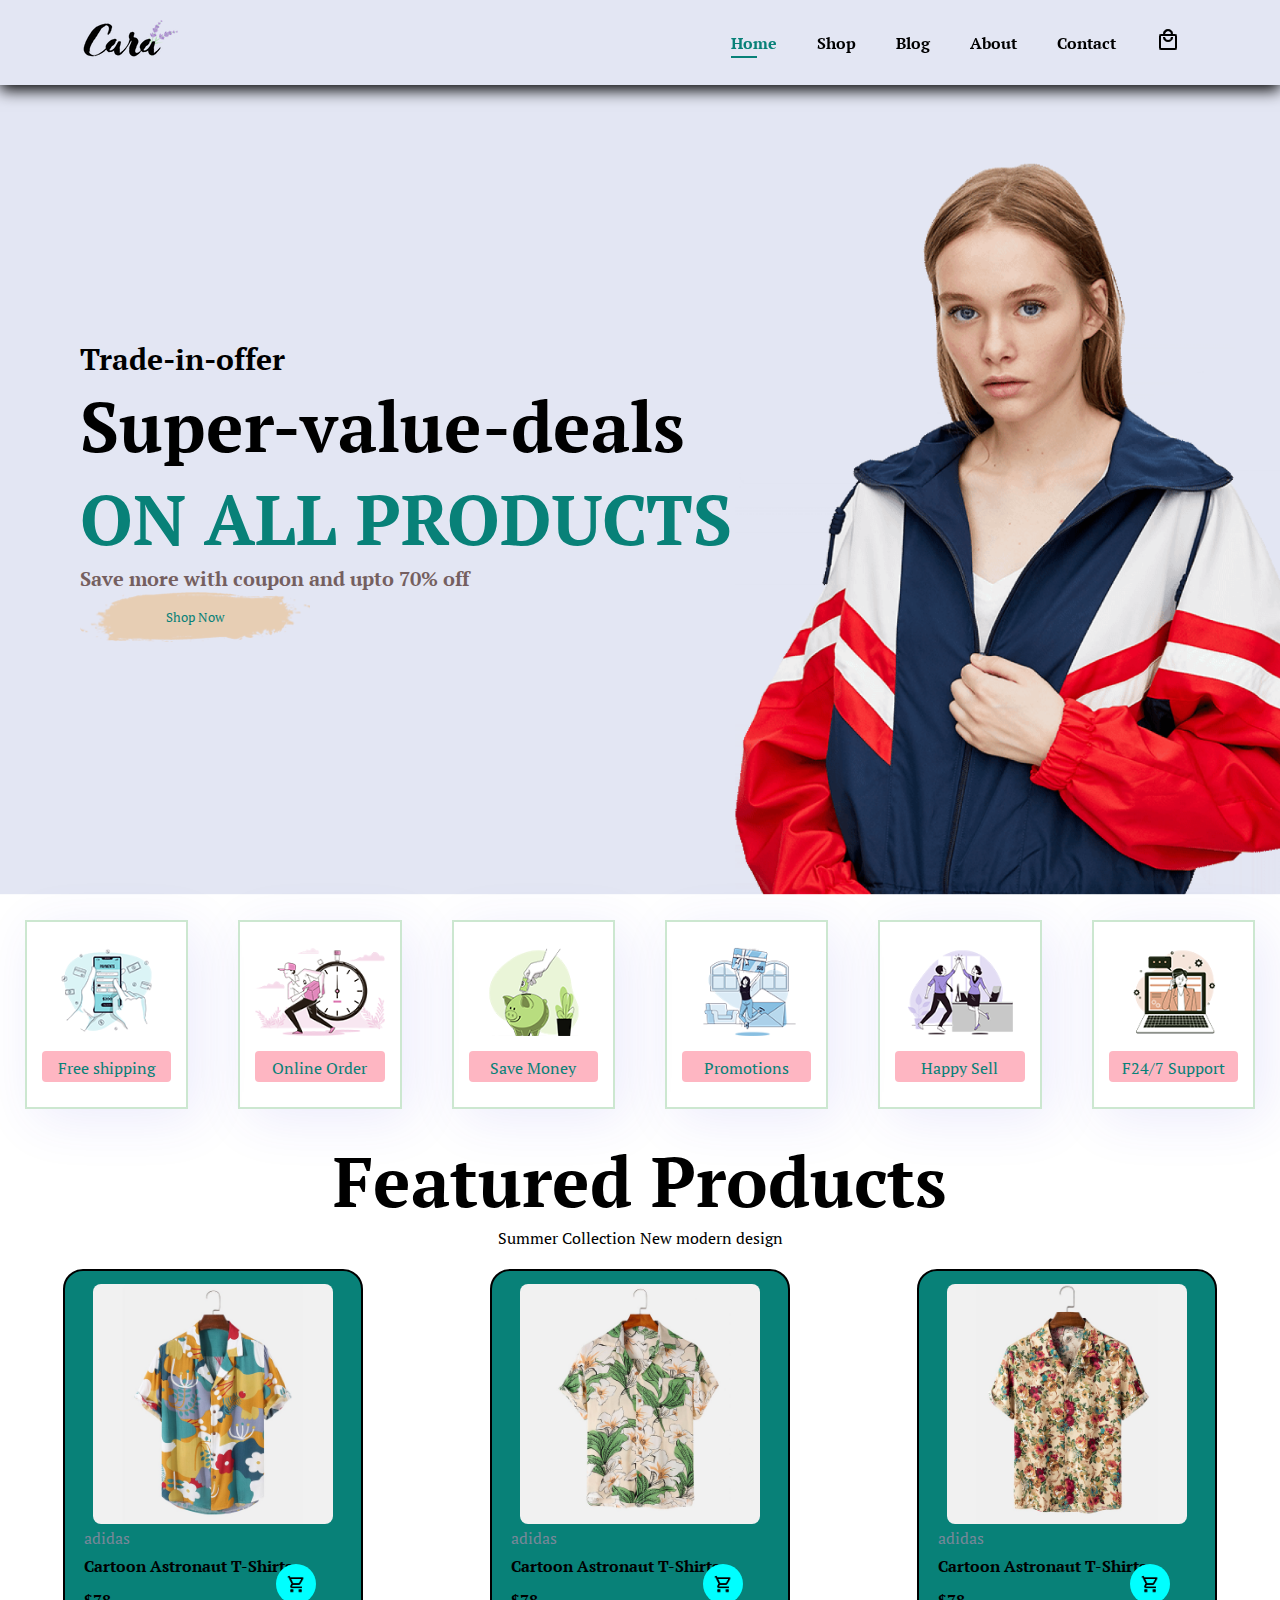
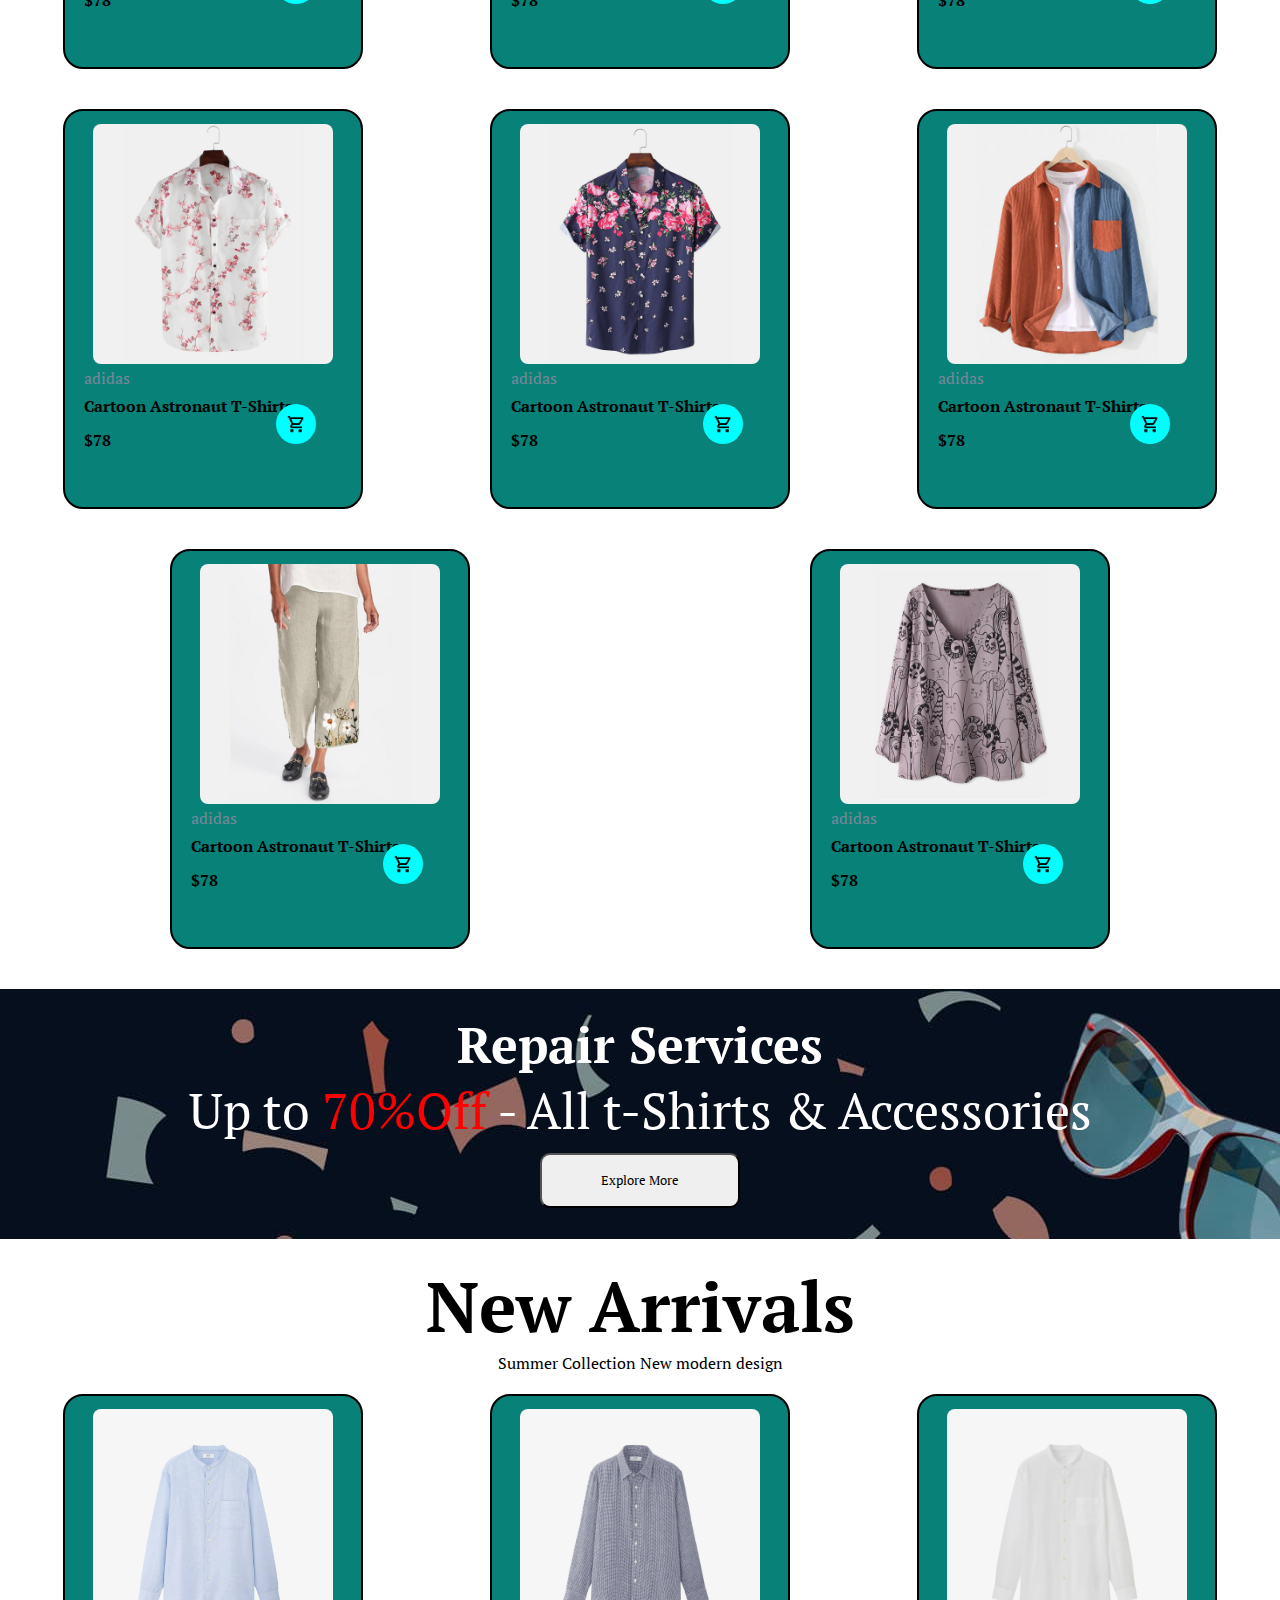
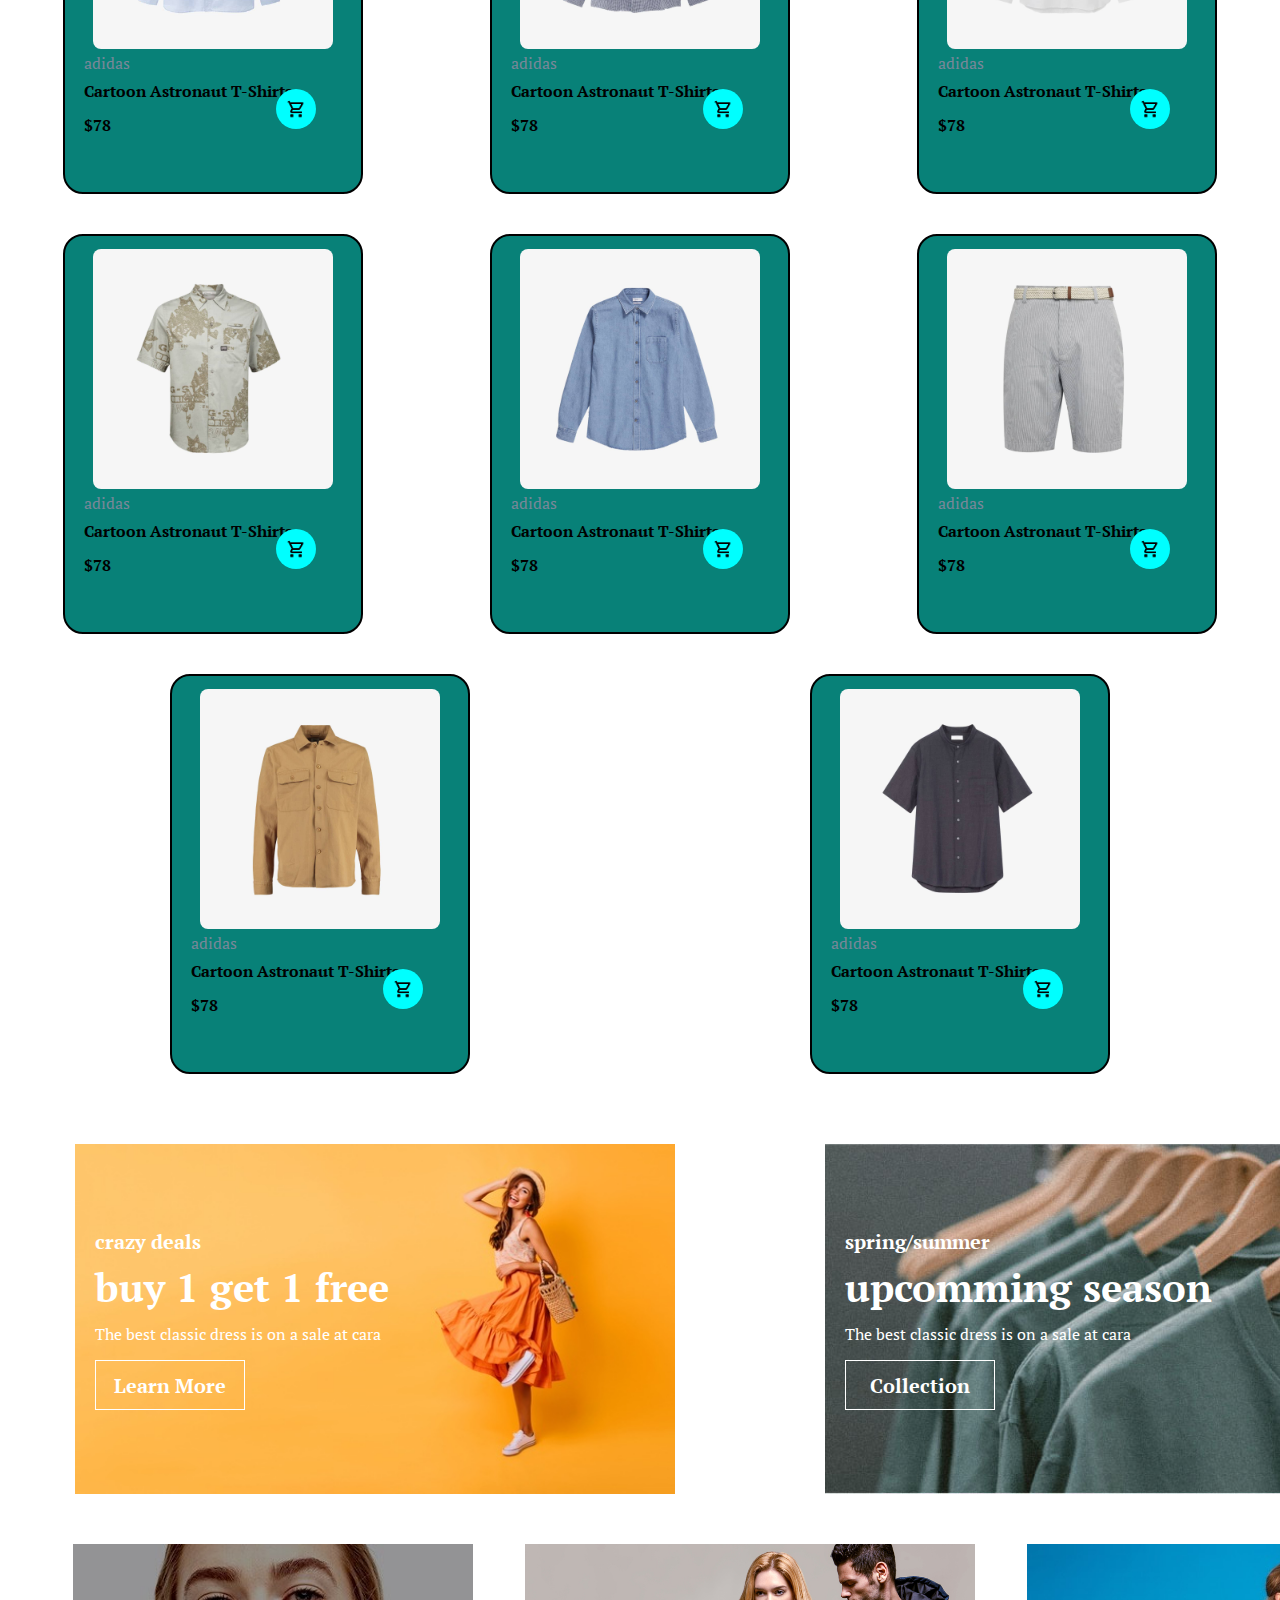
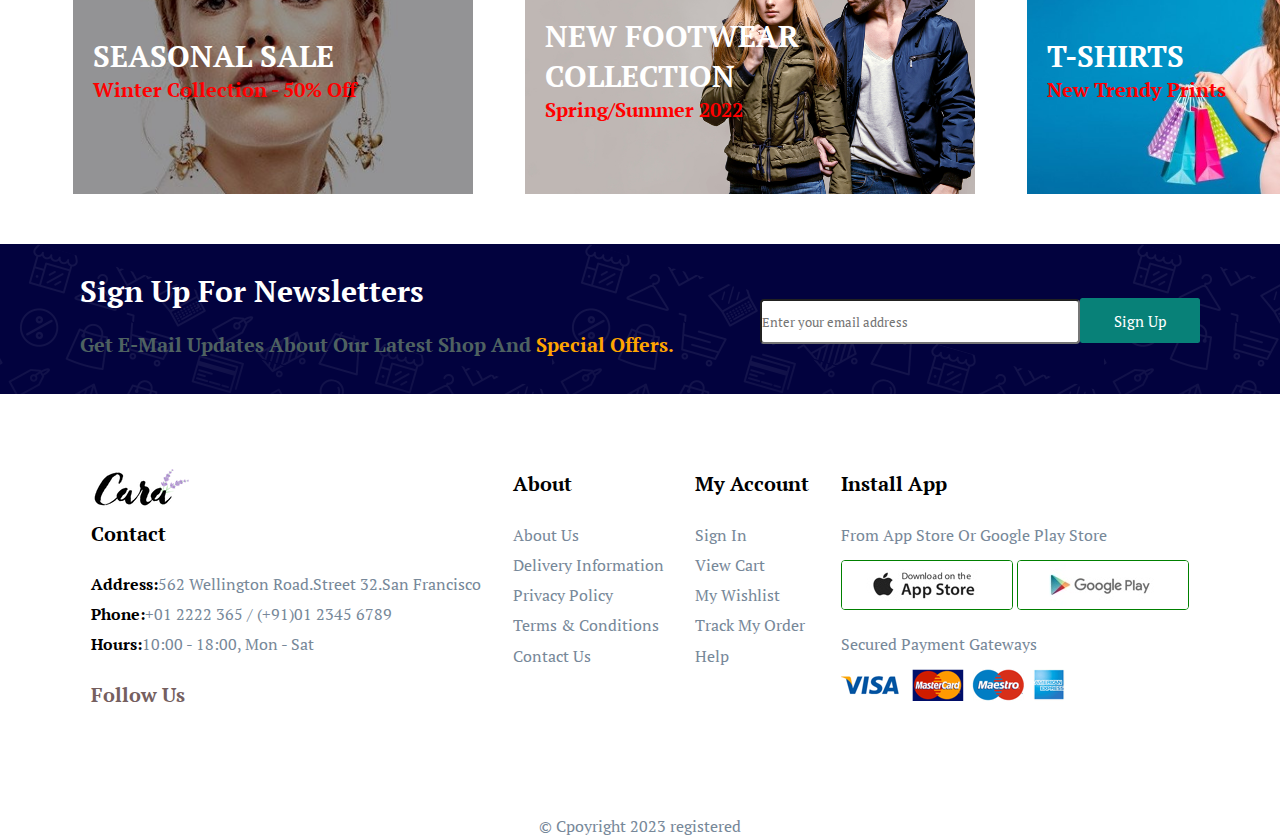
==== index.html @ 3bd2c6ba "Final Page done" ====
<!DOCTYPE html>
<html lang="en">
  <head>
    <meta charset="UTF-8" />
    <meta name="viewport" content="width=device-width, initial-scale=1.0" />
    <title>Shopify app</title>
  </head>
  <link rel="stylesheet" href="style.css" />
  <link
    rel="stylesheet"
    href="https://fonts.googleapis.com/css2?family=Material+Symbols+Outlined:opsz,wght,FILL,GRAD@20..48,100..700,0..1,-50..200"
  />
  <link
    rel="stylesheet"
    href="https://cdnjs.cloudflare.com/ajax/libs/font-awesome/6.5.1/css/all.min.css"
    integrity="sha512-DTOQO9RWCH3ppGqcWaEA1BIZOC6xxalwEsw9c2QQeAIftl+Vegovlnee1c9QX4TctnWMn13TZye+giMm8e2LwA=="
    crossorigin="anonymous"
    referrerpolicy="no-referrer"
  />
  <body class="">
    <section id="header">
      <a href="#"><img src="img/logo.png" alt="" class="logo" /></a>
      <div>
        <ul id="navbar">
          <li><a class="active" href="index.html">Home</a></li>
          <li><a href="shop.html">Shop</a></li>
          <li><a href="blog.html">Blog</a></li>
          <li><a href="about.html">About</a></li>
          <li><a href="contact.html">Contact</a></li>
          <li>
            <a href="cart.html">
              <img
                src="img/local_mall_FILL0_wght400_GRAD0_opsz24.png"
                alt=""
                class="bag"
              />
            </a>
          </li>
        </ul>
      </div>
      <div class="cartTab">
        <h1>Shopping Cart</h1>
        <div class="listCart">
          <div class="item">
            <div class="image">
              <img src="img/products/f1.jpg" alt="" />
            </div>
            <div class="name">Name</div>
            <div class="totalPrice">$200</div>
            <div class="quantity">
              <span class="minus"><</span>
              <span>1</span>
              <span class="plus">></span>
            </div>
          </div>
        </div>
        <div class="btn">
          <button class="close">close</button>
          <button class="checkOut">check out</button>
        </div>
      </div>
    </section>

    <section id="hero">
      <h3>Trade-in-offer</h3>
      <h2>Super-value-deals</h2>
      <h1>On all products</h1>
      <h4>Save more with coupon and upto 70% off</h4>
      <button id="hero-btn">Shop Now</button>
    </section>

    <section id="feature">
      <div class="fe-box">
        <img src="img/features/f1.png" alt="" />
        <p>Free shipping</p>
      </div>
      <div class="fe-box">
        <img src="img/features/f2.png" alt="" />
        <p>Online Order</p>
      </div>
      <div class="fe-box">
        <img src="img/features/f3.png" alt="" />
        <p>Save Money</p>
      </div>
      <div class="fe-box">
        <img src="img/features/f4.png" alt="" />
        <p>Promotions</p>
      </div>
      <div class="fe-box">
        <img src="img/features/f5.png" alt="" />
        <p>Happy Sell</p>
      </div>
      <div class="fe-box">
        <img src="img/features/f6.png" alt="" />
        <p>F24/7 Support</p>
      </div>
    </section>

    <section id="featuredproducts">
      <h2 class="fe-pro">Featured Products</h2>
      <p class="sum-coll">Summer Collection New modern design</p>
      <div class="container">
        <div class="pro-container">
          <img src="img/products/f1.jpg" alt="" />
          <div class="lower">
            <div class="des">
              <span>adidas</span>
              <p>Cartoon Astronaut T-Shirts</p>
              <div class="star">
                <i class="fas fa-star"></i>
                <i class="fas fa-star"></i>
                <i class="fas fa-star"></i>
                <i class="fas fa-star"></i>
                <i class="fas fa-star"></i>
              </div>
              <p class="price">$78</p>
            </div>
            <div class="cart">
              <a href="cart.html">
                <img
                  src="img/shopping_cart_FILL0_wght400_GRAD0_opsz24.png"
                  alt=""
                />
              </a>
            </div>
          </div>
        </div>
        <div class="pro-container">
          <img src="img/products/f2.jpg" alt="" />
          <div class="lower">
            <div class="des">
              <span>adidas</span>
              <p>Cartoon Astronaut T-Shirts</p>
              <div class="star">
                <i class="fas fa-star"></i>
                <i class="fas fa-star"></i>
                <i class="fas fa-star"></i>
                <i class="fas fa-star"></i>
                <i class="fas fa-star"></i>
              </div>
              <p class="price">$78</p>
            </div>
            <div class="cart">
              <a href="cart.html">
                <img
                  src="img/shopping_cart_FILL0_wght400_GRAD0_opsz24.png"
                  alt=""
                />
              </a>
            </div>
          </div>
        </div>
        <div class="pro-container">
          <img src="img/products/f3.jpg" alt="" />
          <div class="lower">
            <div class="des">
              <span>adidas</span>
              <p>Cartoon Astronaut T-Shirts</p>
              <div class="star">
                <i class="fas fa-star"></i>
                <i class="fas fa-star"></i>
                <i class="fas fa-star"></i>
                <i class="fas fa-star"></i>
                <i class="fas fa-star"></i>
              </div>
              <p class="price">$78</p>
            </div>
            <div class="cart">
              <a href="cart.html">
                <img
                  src="img/shopping_cart_FILL0_wght400_GRAD0_opsz24.png"
                  alt=""
                />
              </a>
            </div>
          </div>
        </div>
        <div class="pro-container">
          <img src="img/products/f4.jpg" alt="" />
          <div class="lower">
            <div class="des">
              <span>adidas</span>
              <p>Cartoon Astronaut T-Shirts</p>
              <div class="star">
                <i class="fas fa-star"></i>
                <i class="fas fa-star"></i>
                <i class="fas fa-star"></i>
                <i class="fas fa-star"></i>
                <i class="fas fa-star"></i>
              </div>
              <p class="price">$78</p>
            </div>
            <div class="cart">
              <a href="cart.html">
                <img
                  src="img/shopping_cart_FILL0_wght400_GRAD0_opsz24.png"
                  alt=""
                />
              </a>
            </div>
          </div>
        </div>
        <div class="pro-container">
          <img src="img/products/f5.jpg" alt="" />
          <div class="lower">
            <div class="des">
              <span>adidas</span>
              <p>Cartoon Astronaut T-Shirts</p>
              <div class="star">
                <i class="fas fa-star"></i>
                <i class="fas fa-star"></i>
                <i class="fas fa-star"></i>
                <i class="fas fa-star"></i>
                <i class="fas fa-star"></i>
              </div>
              <p class="price">$78</p>
            </div>
            <div class="cart">
              <a href="cart.html">
                <img
                  src="img/shopping_cart_FILL0_wght400_GRAD0_opsz24.png"
                  alt=""
                />
              </a>
            </div>
          </div>
        </div>
        <div class="pro-container">
          <img src="img/products/f6.jpg" alt="" />
          <div class="lower">
            <div class="des">
              <span>adidas</span>
              <p>Cartoon Astronaut T-Shirts</p>
              <div class="star">
                <i class="fas fa-star"></i>
                <i class="fas fa-star"></i>
                <i class="fas fa-star"></i>
                <i class="fas fa-star"></i>
                <i class="fas fa-star"></i>
              </div>
              <p class="price">$78</p>
            </div>
            <div class="cart">
              <a href="cart.html">
                <img
                  src="img/shopping_cart_FILL0_wght400_GRAD0_opsz24.png"
                  alt=""
                />
              </a>
            </div>
          </div>
        </div>
        <div class="pro-container">
          <img src="img/products/f7.jpg" alt="" />
          <div class="lower">
            <div class="des">
              <span>adidas</span>
              <p>Cartoon Astronaut T-Shirts</p>
              <div class="star">
                <i class="fas fa-star"></i>
                <i class="fas fa-star"></i>
                <i class="fas fa-star"></i>
                <i class="fas fa-star"></i>
                <i class="fas fa-star"></i>
              </div>
              <p class="price">$78</p>
            </div>
            <div class="cart">
              <a href="cart.html">
                <img
                  src="img/shopping_cart_FILL0_wght400_GRAD0_opsz24.png"
                  alt=""
                />
              </a>
            </div>
          </div>
        </div>
        <div class="pro-container">
          <img src="img/products/f8.jpg" alt="" />
          <div class="lower">
            <div class="des">
              <span>adidas</span>
              <p>Cartoon Astronaut T-Shirts</p>
              <div class="star">
                <i class="fas fa-star"></i>
                <i class="fas fa-star"></i>
                <i class="fas fa-star"></i>
                <i class="fas fa-star"></i>
                <i class="fas fa-star"></i>
              </div>
              <p class="price">$78</p>
            </div>
            <div class="cart">
              <a href="cart.html">
                <img
                  src="img/shopping_cart_FILL0_wght400_GRAD0_opsz24.png"
                  alt=""
                />
              </a>
            </div>
          </div>
        </div>
      </div>
    </section>

    <section id="banner">
      <h4>Repair Services</h4>
      <p>Up to <span>70%Off</span> - All t-Shirts & Accessories</p>
      <button id="explore-more">Explore More</button>
    </section>

    <section id="featuredproducts">
      <h2 class="fe-pro">New Arrivals</h2>
      <p class="sum-coll">Summer Collection New modern design</p>
      <div class="container">
        <div class="pro-container">
          <img src="img/products/n1.jpg" alt="" />
          <div class="lower">
            <div class="des">
              <span>adidas</span>
              <p>Cartoon Astronaut T-Shirts</p>
              <div class="star">
                <i class="fas fa-star"></i>
                <i class="fas fa-star"></i>
                <i class="fas fa-star"></i>
                <i class="fas fa-star"></i>
                <i class="fas fa-star"></i>
              </div>
              <p class="price">$78</p>
            </div>
            <div class="cart">
              <a href="cart.html">
                <img
                  src="img/shopping_cart_FILL0_wght400_GRAD0_opsz24.png"
                  alt=""
                />
              </a>
            </div>
          </div>
        </div>
        <div class="pro-container">
          <img src="img/products/n2.jpg" alt="" />
          <div class="lower">
            <div class="des">
              <span>adidas</span>
              <p>Cartoon Astronaut T-Shirts</p>
              <div class="star">
                <i class="fas fa-star"></i>
                <i class="fas fa-star"></i>
                <i class="fas fa-star"></i>
                <i class="fas fa-star"></i>
                <i class="fas fa-star"></i>
              </div>
              <p class="price">$78</p>
            </div>
            <div class="cart">
              <a href="cart.html">
                <img
                  src="img/shopping_cart_FILL0_wght400_GRAD0_opsz24.png"
                  alt=""
                />
              </a>
            </div>
          </div>
        </div>
        <div class="pro-container">
          <img src="img/products/n3.jpg" alt="" />
          <div class="lower">
            <div class="des">
              <span>adidas</span>
              <p>Cartoon Astronaut T-Shirts</p>
              <div class="star">
                <i class="fas fa-star"></i>
                <i class="fas fa-star"></i>
                <i class="fas fa-star"></i>
                <i class="fas fa-star"></i>
                <i class="fas fa-star"></i>
              </div>
              <p class="price">$78</p>
            </div>
            <div class="cart">
              <a href="cart.html">
                <img
                  src="img/shopping_cart_FILL0_wght400_GRAD0_opsz24.png"
                  alt=""
                />
              </a>
            </div>
          </div>
        </div>
        <div class="pro-container">
          <img src="img/products/n4.jpg" alt="" />
          <div class="lower">
            <div class="des">
              <span>adidas</span>
              <p>Cartoon Astronaut T-Shirts</p>
              <div class="star">
                <i class="fas fa-star"></i>
                <i class="fas fa-star"></i>
                <i class="fas fa-star"></i>
                <i class="fas fa-star"></i>
                <i class="fas fa-star"></i>
              </div>
              <p class="price">$78</p>
            </div>
            <div class="cart">
              <a href="cart.html">
                <img
                  src="img/shopping_cart_FILL0_wght400_GRAD0_opsz24.png"
                  alt=""
                />
              </a>
            </div>
          </div>
        </div>
        <div class="pro-container">
          <img src="img/products/n5.jpg" alt="" />
          <div class="lower">
            <div class="des">
              <span>adidas</span>
              <p>Cartoon Astronaut T-Shirts</p>
              <div class="star">
                <i class="fas fa-star"></i>
                <i class="fas fa-star"></i>
                <i class="fas fa-star"></i>
                <i class="fas fa-star"></i>
                <i class="fas fa-star"></i>
              </div>
              <p class="price">$78</p>
            </div>
            <div class="cart">
              <a href="cart.html">
                <img
                  src="img/shopping_cart_FILL0_wght400_GRAD0_opsz24.png"
                  alt=""
                />
              </a>
            </div>
          </div>
        </div>
        <div class="pro-container">
          <img src="img/products/n6.jpg" alt="" />
          <div class="lower">
            <div class="des">
              <span>adidas</span>
              <p>Cartoon Astronaut T-Shirts</p>
              <div class="star">
                <i class="fas fa-star"></i>
                <i class="fas fa-star"></i>
                <i class="fas fa-star"></i>
                <i class="fas fa-star"></i>
                <i class="fas fa-star"></i>
              </div>
              <p class="price">$78</p>
            </div>
            <div class="cart">
              <a href="cart.html">
                <img
                  src="img/shopping_cart_FILL0_wght400_GRAD0_opsz24.png"
                  alt=""
                />
              </a>
            </div>
          </div>
        </div>
        <div class="pro-container">
          <img src="img/products/n7.jpg" alt="" />
          <div class="lower">
            <div class="des">
              <span>adidas</span>
              <p>Cartoon Astronaut T-Shirts</p>
              <div class="star">
                <i class="fas fa-star"></i>
                <i class="fas fa-star"></i>
                <i class="fas fa-star"></i>
                <i class="fas fa-star"></i>
                <i class="fas fa-star"></i>
              </div>
              <p class="price">$78</p>
            </div>
            <div class="cart">
              <a href="cart.html">
                <img
                  src="img/shopping_cart_FILL0_wght400_GRAD0_opsz24.png"
                  alt=""
                />
              </a>
            </div>
          </div>
        </div>
        <div class="pro-container">
          <img src="img/products/n8.jpg" alt="" />
          <div class="lower">
            <div class="des">
              <span>adidas</span>
              <p>Cartoon Astronaut T-Shirts</p>
              <div class="star">
                <i class="fas fa-star"></i>
                <i class="fas fa-star"></i>
                <i class="fas fa-star"></i>
                <i class="fas fa-star"></i>
                <i class="fas fa-star"></i>
              </div>
              <p class="price">$78</p>
            </div>
            <div class="cart">
              <a href="cart.html">
                <img
                  src="img/shopping_cart_FILL0_wght400_GRAD0_opsz24.png"
                  alt=""
                />
              </a>
            </div>
          </div>
        </div>
      </div>
    </section>

    <section id="sm-banner">
      <div class="banner-box">
        <h4>crazy deals</h4>
        <p>buy 1 get 1 free</p>
        <span>The best classic dress is on a sale at cara</span>
        <button class="white">Learn More</button>
      </div>
      <div class="banner-box banner-box2">
        <h4>spring/summer</h4>
        <p>upcomming season</p>
        <span>The best classic dress is on a sale at cara</span>
        <button class="white">Collection</button>
      </div>
    </section>

    <section id="new-banner">
      <div class="banner-1">
        <h2>Seasonal Sale</h2>
        <h3>Winter Collection - 50% Off</h3>
      </div>
      <div class="banner-2">
        <h2>new footwear collection</h2>
        <h3>Spring/summer 2022</h3>
      </div>
      <div class="banner-3">
        <h2>T-shirts</h2>
        <h3>New trendy prints</h3>
      </div>
    </section>

    <section id="newsletter">
      <h3>sign up for newsletters</h3>
      <h4>
        get e-mail updates about our latest shop and
        <span>special offers.</span>
      </h4>
      <form action="#" class="email">
        <input
          type="text"
          placeholder="Enter your email address"
          name="search"
        /><button class="signup">sign up</button>
      </form>
    </section>

    <section id="more-information">
      <div id="section-1">
        <img src="img/logo.png" alt="" class="logo" />
        <h3 class="contact">contact</h3>
        <div class="more-info1">
          <p>
            <span>address:</span>562 Wellington Road.Street 32.San Francisco
          </p>
          <p><span>Phone:</span>+01 2222 365 / (+91)01 2345 6789</p>
          <p><span>Hours:</span>10:00 - 18:00, Mon - Sat</p>
        </div>
        <h4>follow us</h4>
        <i class="fa-brands fa-facebook"></i>
        <i class="fa-brands fa-x-twitter"></i>
        <i class="fa-brands fa-instagram"></i>
        <i class="fa-brands fa-pinterest"></i>
        <i class="fa-brands fa-youtube"></i>
      </div>
      <div id="section-2">
        <h3 class="about">About</h3>
        <p>about us</p>
        <p>delivery information</p>
        <p>privacy policy</p>
        <p>terms & conditions</p>
        <p>contact us</p>
      </div>
      <div id="section-3">
        <h3 class="my-account">my account</h3>
        <p>sign in</p>
        <p>view cart</p>
        <p>my wishlist</p>
        <p>track my order</p>
        <p>help</p>
      </div>
      <div id="section-4">
        <h3 class="install-app">install app</h3>
        <p>from app store or google play store</p>
        <img src="img/pay/app.jpg" alt="" class="app-store" />
        <img src="img/pay/play.jpg" alt="" class="google-store" />
        <p>secured payment gateways</p>
        <img src="img/pay/pay.png" alt="" class="payments" />
      </div>
    </section>

    <section id="footer">
      <p>© Cpoyright 2023 registered</p>
    </section>
  </body>
  <script src="script.js"></script>
</html>
---- style.css ----
@import url('https://fonts.googleapis.com/css2?family=PT+Serif:ital@1&display=swap');

* {
    margin:0;
    padding:0;
    box-sizing:border-box;
    font-family: 'PT Serif', serif;
}

#header {
    display:flex;
    align-items:Center;
    justify-content:space-between;
    padding:20px 80px;
    background:#E3E6F3;
    box-shadow:0 5px 15px rgba(0,0,0,1);
    z-index:999;
    position:sticky;
    top:0;
    left:0;
}

#navbar {
    display:flex;
    align-items:center;
    justify-content:center;
}

#navbar li {
    list-style:none;
    padding:0px 20px;
    position:relative;
    cursor:pointer;
}

#navbar li a {
    text-decoration:none;
    font-size:16px;
    font-weight:600;
    color:black;
    transition:0.3s ease;
}

#navbar li a:hover,
#navbar li a.active {
    /* text-decoration:underline; */
    color:#088178;
}

/* #navbar li a:hover::after, */
#navbar li a.active::after,
#navbar li a:hover::after {
    content:"";
    width:30%;
    height:2px;
    background:#088178;
    bottom:-4px;
    left:20px;
    position:absolute;
}

h1 {
    color:#088178;
    font-size:70px;
    font-weight:bold;
    text-transform:uppercase;
}

h2 {
    font-size:70px;
    font-weight:bold;
}

h3 {
    font-size:30px;
}

h4 {
    color:rgb(117, 95, 95);
    font-size:20px;
}

#hero {
    background-image:url("img/hero4.png");
    background-size:cover;
    width:100%;
    height:90vh;
    position:top 25% right 0;
    padding:0 80px;
    display:flex;
    align-items:flex-start;
    justify-content:center;
    flex-direction:column;

}

#hero-btn {
    background-image:url("img/button.png");
    background-size:cover;
    background-color:transparent;
    border:none;
    height:50px;
    width:230px;
    /* cursor:pointer; */
    color:#088178;
}

#hero-btn:hover {
    cursor:pointer;
    font-weight:bold;
}

#feature {
    display:flex;
    align-items:center;
    justify-content:space-around;
}

#feature .fe-box {
    width:180px;
    padding:25px 15px;
    text-align:center;
    border:2px solid #cce7d0;
    box-shadow:10px 10px 54px rgba(70,62,221,0.1);
    margin:25px 25px;
}


#feature .fe-box p {
    padding:9px 8px 6px 8px;
    line-height:1;
    border-radius:4px;
    color:#088178;
    background-color:rgb(254, 182, 194);
}

#feature .fe-box:hover {
    box-shadow: 20px 20px 34px rgba(0,0,0,0.3);
}

#feature .fe-box img {
    width:100%;
    margin-bottom:10px;
}

.fe-pro, .sum-coll {
    text-align:center;
}

.pro-container img {
    height:240px;
    width:240px;
    border-radius:8px;
    /* margin-top:20px; */
}

.pro-container {
    height:400px;
    width:300px;
    border:2px solid black;
    display:flex;
    flex-direction:column;
    align-items:center;
    justify-content:center;
    background-color: #088178;
    border-radius:20px;
    margin:20px;
    position:relative;
}

.des {
    display:flex;
    flex-direction:column;
    margin-right:50px;
}
.des span{
    color:lightslategrey;
    padding:3px;
}

.des p {
    font-weight:bold;
    padding:3px;
}

.des .star i {
    font-size:20px;
    color:rgb(243, 181, 25);
    padding:3px;
}

.star {
    display:flex;
    align-items:flex-start;    
}

#featuredproducts .cart {
    background-color: aqua;
    height:40px;
    width:40px;
    border-radius:25px;
    position:relative;
    left:195px;
    bottom:50px;
}

#featuredproducts .cart img{
    width:20px;
    height:20px;
    color:#088178;
    position:absolute;
    left:10px;
    top:10px;
}

.container {
    display:flex;
    justify-content:space-around;
    flex-wrap:wrap;
}

#banner {
    background-image: url(img/banner/b2.jpg);
    color:white;
    display:flex;
    flex-direction:column;
    align-items:center;
    justify-content:center;
    height:250px;
    margin: 20px 0px;
    font-size: 50px;
}

#banner h4 {
    color:white;
    font-size:50px;
}

#banner span {
    color:Red;
}

#explore-more {
    height:55px;
    width:200px;
    margin:10px;
    border-radius:10px;
}

#explore-more:hover {
    border-radius:10px;
    background-color:#088178;
    cursor:pointer;
    text-decoration:underline;
    font-weight:bold;
    color:white;
}

#sm-banner {
    display:flex;
    flex-direction:row;
    align-items:center;
    justify-content:space-around;
    margin:50px 0px;
    width:1500px;
    /* border:2px solid red; */
}

.banner-box {
    background-image:url(img/banner/b17.jpg);
    height:350px;
    width:600px;
    display:flex;
    flex-direction:column;
    align-items:flex-start;
    justify-content:center;
    color:white;
    background-size: cover;
    background-position:center;
}

.banner-box2 {
    background-image:url(img/banner/b10.jpg);
}

.banner-box h4 {
    color:white;
    margin:5px 20px;
    /* border:2px solid red; */
}

.banner-box p {
    font-size:40px;
    font-weight:bold;
    margin:0px 20px;
    /* border:2px solid red; */
}

.banner-box span {
    margin:10px 20px;
}

.banner-box .white {
    height:50px;
    width:150px;
    margin:5px 20px;
    color:white;
    background-color:transparent;
    border:1px solid white;
    font-weight:bold;
    font-size:20px;
}

#sm-banner .banner-box:hover button {
    background:#088178;
    border:1px solid #088178;
    cursor:pointer;
}

#new-banner {
    display:flex;
    flex-direction:row;
    align-items:center;
    justify-content:center;
    width:1500px;
    margin-bottom:50px;
}

#new-banner h2 {
    color:white;
    text-transform:uppercase;
    font-size:30px;
    font-weight:bold;
    margin-left:20px;
}

#new-banner h3 {
    color:red;
    text-transform:capitalize;
    font-size:20px;
    margin-left:20px;
}

.banner-1 {
    background-image: url(img/banner/b7.jpg);
    margin:0px 26px;
    background-size: cover;
    background-position:center;
    height:250px;
    width:400px;
    display:flex;
    flex-direction:column;
    align-items:flex-start;
    justify-content:center;
}

.banner-2 {
    background-image:url(img/banner/b4.jpg);
    margin:0px 26px;
    background-size: cover;
    background-position:center;
    height:250px;
    width:450px;
    display:flex;
    flex-direction:column;
    align-items:flex-start;
    justify-content:center;
}
.banner-3 {
    background-image:url(img/banner/b18.jpg);
    margin:0px 26px;
    background-size: cover;
    background-position:center;
    height:250px;
    width:400px;
    display:flex;
    flex-direction:column;
    align-items:flex-start;
    justify-content:center;
}

#newsletter {
    text-transform:capitalize;
    background-image:url(img/banner/b14.png);
    height:150px;
    background-color:rgb(2, 2, 62);
    margin-bottom:40px;
    display:flex;
    flex-direction:column;
    align-items:flex-start;
    justify-content:center;
    position:relative;
}

#newsletter h3 {
    color:white;
    margin-bottom:20px;
    margin-left:80px;
}

#newsletter h4 {
    color:rgb(79, 98, 97);
    margin-bottom:10px;
    margin-left:80px;
}

#newsletter span {
    color:orange;
}

.email input {
    width:320px;
    height:45px;
    border-radius:4px;
}

.email .signup {
    width:120px;
    height:45px;
    color:white;
    background-color:#088178;
    border:none;
    border-radius:2.5px;
    font-size:15px;
    text-transform:capitalize;
}

.email .signup:hover {
    cursor:pointer;
}

.email {
    position:absolute;
    right:80px;
    bottom:50px;
    border-radius:10px;
}

#more-information {
    margin:75px;
    text-transform:capitalize;
    display:flex;
    justify-content:space-around;
    line-height:0.8cm;
}

#more-information i {
    margin:5px;
}

#more-information h3 {
    margin-bottom:20px;
    font-size:20px;
}

#more-information span {
    color:black;
    font-weight: bold;
}

#more-information p {
    color:lightslategrey;
}

#section-4 p {
    margin-bottom:10px;
}

#section-4 .app-store, .google-store {
    margin-bottom:10px;
    border:1px solid green;
    cursor:pointer;
    border-radius:4px;
}


.more-info1 {
    margin-top:20px;
    margin-bottom:20px;
}

#footer {
    text-align:center;
    color:lightslategrey;
    margin:0;
}

.cartTab {
    text-transform:uppercase;
    position:fixed;
    top:0;
    right:0;
    bottom:0;
    inset:0 0 bottom left;
    display:grid;
    grid-template-rows:70px 1fr 70px;
    background-color:rgb(44, 40, 40);
    width:400px;
    inset:0 -400px 0 auto;
    transition:0.5s;
}

body.showCart .cartTab {
    inset : 0 0 0 auto;
    transform: translateX(0px);
}

.cartTab h1{
    font-size:25px;
    font-weight:bold;
}

.cartTab .btn{
    cursor:pointer;
    display:grid;
    grid-template-columns:repeat(2, 1fr);
}

.cartTab .btn button {
    background-color:#E8BC0E;
    border:none;
    cursor:pointer;
    font-weight:500;
}

.cartTab .btn .close {
    background-color:#eee;
}

.cartTab .listCart .item img {
    width:100%;
} 

.cartTab .listCart .item {
    display:grid;
    grid-template-columns: 70px 150px 60px 1fr;
    color:white;
    text-align:center;
    align-items:center;
}

.listCart .quantity span {
    display:inline-block;
    width:25px;
    height:25px;
    background-color:#eee;
    color:#555;
    border-radius:50%;
    cursor:pointer;
}
.listCart .quantity span:nth-child(2) {
    background-color:transparent;
    color:#eee;
}

.listCart .item:nth-child(even) {
    background-color:rgb(37, 32, 32);
}

.listCart .item:nth-child(odd) {
    background-color:black;
}

/************************** Shop Page **************************/
#shoppingPage-header {
    background:url(img/banner/b1.jpg);
    color:white;
    width:100%;
    height:300px;
    display:flex;
    align-items:Center;
    justify-content:center;
    flex-direction:column;
}

#pagination {
    display:flex;
    align-items:Center;
    justify-content:center;
    font-size:25px;
    gap:10px;
}

.paging {
    display:flex;
    align-items:Center;
    justify-content:center;
    background-color:#088178;
    width:50px;
    height:50px;
    text-decoration:none;
    color:white;
    border-radius:5px;
}

/**************************Single Product ************************/
#productdetails {
    display:flex;
    /* border:2px solid red; */
    margin:60px;
    height:600px;
    align-items:center;
    justify-content:center;
}

#mainImage img{
    height:500px;
    width:500px;
    border-radius:7px;
}

#subImage {
    display:flex;
    align-items:Center;
    justify-content:space-around;
}

#subImage img {
    height:80px;
    width:80px;
    border-radius:7px;
}

#sec-2 {
    text-transform:capitalize;
    color:black;
    margin:40px;
}

#sec-2 h4 {
    margin-bottom:30px;
    color:black;
}

#sec-2 h3 {
    margin-bottom:35px;
    /* border:2px solid green; */
    font-weight:lighter;
}

#shape-size {
    height:30px;
    width:100px;
    margin-bottom:20px;
}

#no-of-pieces {
    width:40px;
    height:40px;
    margin-bottom:20px;
    border-radius:2.5px;
    border:1px solid black;
}

#shop-out {
    display:flex;
    gap:10px;
}

#shop-out button{
    
    height:40px;
    width:100px;
    display:flex;
    align-items:center;
    justify-content:center;
    background-color:#088178;
    border:none;
    color:white;
    border-radius:2.5px;
}

#sec-2 #description {
    width:500px;
    /* border:2px solid rebeccapurple; */
}

#sec-2 span {
    line-height:30px;
}

/*****************************Blog******************************/
#blog-banner-1 {
    color:white;
    background-image:url(img/banner/b19.jpg);
    display:flex;
    align-items:center;
    justify-content:center;
    flex-direction:column;
    width:100%;
    height:300px;
    margin-bottom:40px;
    text-transform:capitalize;
}

#blog-banner-1 h3 {
    font-weight:bold;
    font-size:30px;
    margin-bottom:15px;
}

#blog-banner-1 h4 {
    font-weight:lighter;
    color:white;
}

#blog {
    padding: 150px 150px 0 150px;
    text-transform:capitalize;
    object-fit: fill;
}

#blog .blog-box {
    display:flex;
    align-items:center;
    width:100%;
    position:relative;
    padding-bottom:90px;
}

#blog .blog-img {
    width:50%;
    margin-right:40px;
}

#blog img {
    width: 100%; 
    height:300px;
    object-fit:cover;
}

#blog .blog-details {
    width: 50%; 
}

#blog .blog-details a {
    text-decoration:none;
    font-size:11px;
    color:#000;
    font-weight:700;
    position:relative;
    transition:0.3s;
}

#blog .blog-details a::after {
    content:"";
    width:50px;
    height:1px;
    background-color:black;
    position:absolute;
    top:4px;
    right:-60px;
}

#blog .blog-details a:hover {
    color:#088178;
}

#blog .blog-details a:hover::after {
    background-color:#088178;
}

#blog .blog-box h1 {
    position:absolute;
    top:-60px;
    left:0;
    font-size:70px;
    font-weight:700;
    color:#c9cbce;
    z-index:-9;
}

/****************************About Section**************************/
#about-banner-1 {
    background-image:url(img/about/banner.png);
    display:flex;
    align-items:center;
    justify-content:center;
    height:300px;
    flex-direction:column;
    color:white;
}

#about-banner-tagline {
    color:white;
    margin:20px;
}

#about-center {
    /* border:2px solid red; */
    display:flex;
    margin:50px;
}

#left-center {
    margin:20px;
}

#left-center img {
    width:700px;
    height:500px;
}

#right-center {
    margin:20px;
    display:flex;
    flex-direction:column;
    align-items: flex-start;
    justify-content:flex-start;
}

#right-center h1 {
    color:black;
    margin:20px;
    font-size:60px;
    text-transform:capitalize;
}

#right-center span, abbr{
    margin:20px;
    line-height:30px;
    font-size:20px;
}

#about-app {
    color:black;
    text-transform:capitalize;
}

#about-app h1 {
    text-align:center;
    color:black;
    font-size:40px;
}

#about-app .video {
    /* border:2px solid red; */
    width:70%;
    height:100%;
    margin:30px auto 30px;
}

#about-app .video video {
    width:100%;
    height:100%;
    border-radius:20px;
}

/****************************Contact Page*****************************/
#contact-banner-1 {
    background-image:url(img/about/banner.png);
    display:flex;
    align-items:center;
    justify-content:center;
    width:100%;
    flex-direction:column;
    height:300px;
    color:white;
    
}

#contact-details {
    display:flex;
    align-items:center;
    justify-content:center;
    text-transform:capitalize;
    margin:50px;
    list-style:none;
}

#details {
    margin:60px auto;
    height:400px;
    width:100%;
    display:flex;
    flex-direction:column;
    align-items:flex-start;
    justify-content:center;
}

#contact-details span,
#form-details form span{
    color:darkgrey;
}

#contact-details h2, 
#form-details form h2{
    font-size:30px;
    margin-top:20px;
    margin-bottom:20px;
}


#contact-details h3 {
    font-size:20px;
    margin-bottom:20px;
}

#details div li {
    display:flex;
    gap:20px;
    color:#5e615e;
    margin-bottom:10px;
}

#form-details {
    display:flex;
    /* border:2px solid red; */
    margin:40px;
}

#form-details form {
    width:65%;
    display:flex;
    flex-direction:column;
    align-items:flex-start;
    /* border:2px solid green; */
}

#form-details form input,
#form-details form textarea {
    width:100%;
    padding:12px 15px;
    outline:none;
    margin-bottom:20px;
    border:1px solid #e1e1e1;
}

#form-details form button {
    background-color:#088178;
    width:120px;
    height:40px;
    border:none;
    color:white;
    font-size:15px;
}

#form-details form button:hover {
    border-radius:5px;
    cursor:pointer;
    font-weight:bold;
}
.people {
    line-height:30px;
}

.people div {
    display:flex;
    gap:20px;
    /* border:2px solid yellow; */
    margin:20px;
}

.people span {
    font-weight:bold;
}

.people img {
    height:100px;
    width:100px
}

/******************************Cart Page***************************/
#cart table {
    width:100%;
    border-collapse:collapse;
    table-layout:fixed;
    white-space:nowrap;
}

#cart table img {
    width:70px;
}

#cart table td:nth-child(1) {
    width:100px;
    text-align:center;
}

#cart table td:nth-child(2) {
    width:150px;
    text-align:center;
}

#cart table td:nth-child(3) {
    width:250px;
    text-align:center;
}

#cart table td:nth-child(4),
#cart table td:nth-child(5),
#cart table td:nth-child(6) {
    width:150px;
    text-align:center;
}

#cart table td:nth-child(5) input {
    width:70px;
    padding:10px 5px 10px 15px;
}

#cart table thead td {
    font-weight:700;
    text-transform:uppercase;
    font-sizE:13px;
    padding:18px 0;
}

#cart table tbody tr td {
    padding-top:15px;
}

#cart table tbody td {
    font-size:13px;
}

#cart table thead {
    border:1px solid #e2e9e1;
    border-left:none;
    border-right:none;
    /* padding:20px; */
}

#cart-add {
    display:flex;
    width:100%;
    flex-wrap:wrap;
    justify-content:space-between;
}

#coupon {
    width:50%;
    margin-bottom:15px;
}

#coupon h3,
#subtotal h3 {
    padding-bottom:15px;
}

#coupon input {
    padding:10px 20px;
    outline:none;
    width:60%;
    margin-right:10px;
    border:1px solid #e2e9e1;
    /* font-size:30px; */
}

#coupon button,
#subtotal button {
    background-color:#088178;
    color:#fff;
    padding:12px 20px;
    border:none;
}

#coupon button:hover,
#subtotal button:hover {
    border-radius:5px;
    font-weight:bold;
}
#subtotal {
    width:50%;
    margin-bottom:30px;
    border:1px solid #e2e9e1;
    padding:30px;
}

#subtotal table {
    border-collapse:collapse;
    width:100%;
    margin-bottom:20px;
}

#subtotal table td {
    width:50%;
    border:1px solid #e2e9e1;
    padding:10px;
    font-size:13px;
}
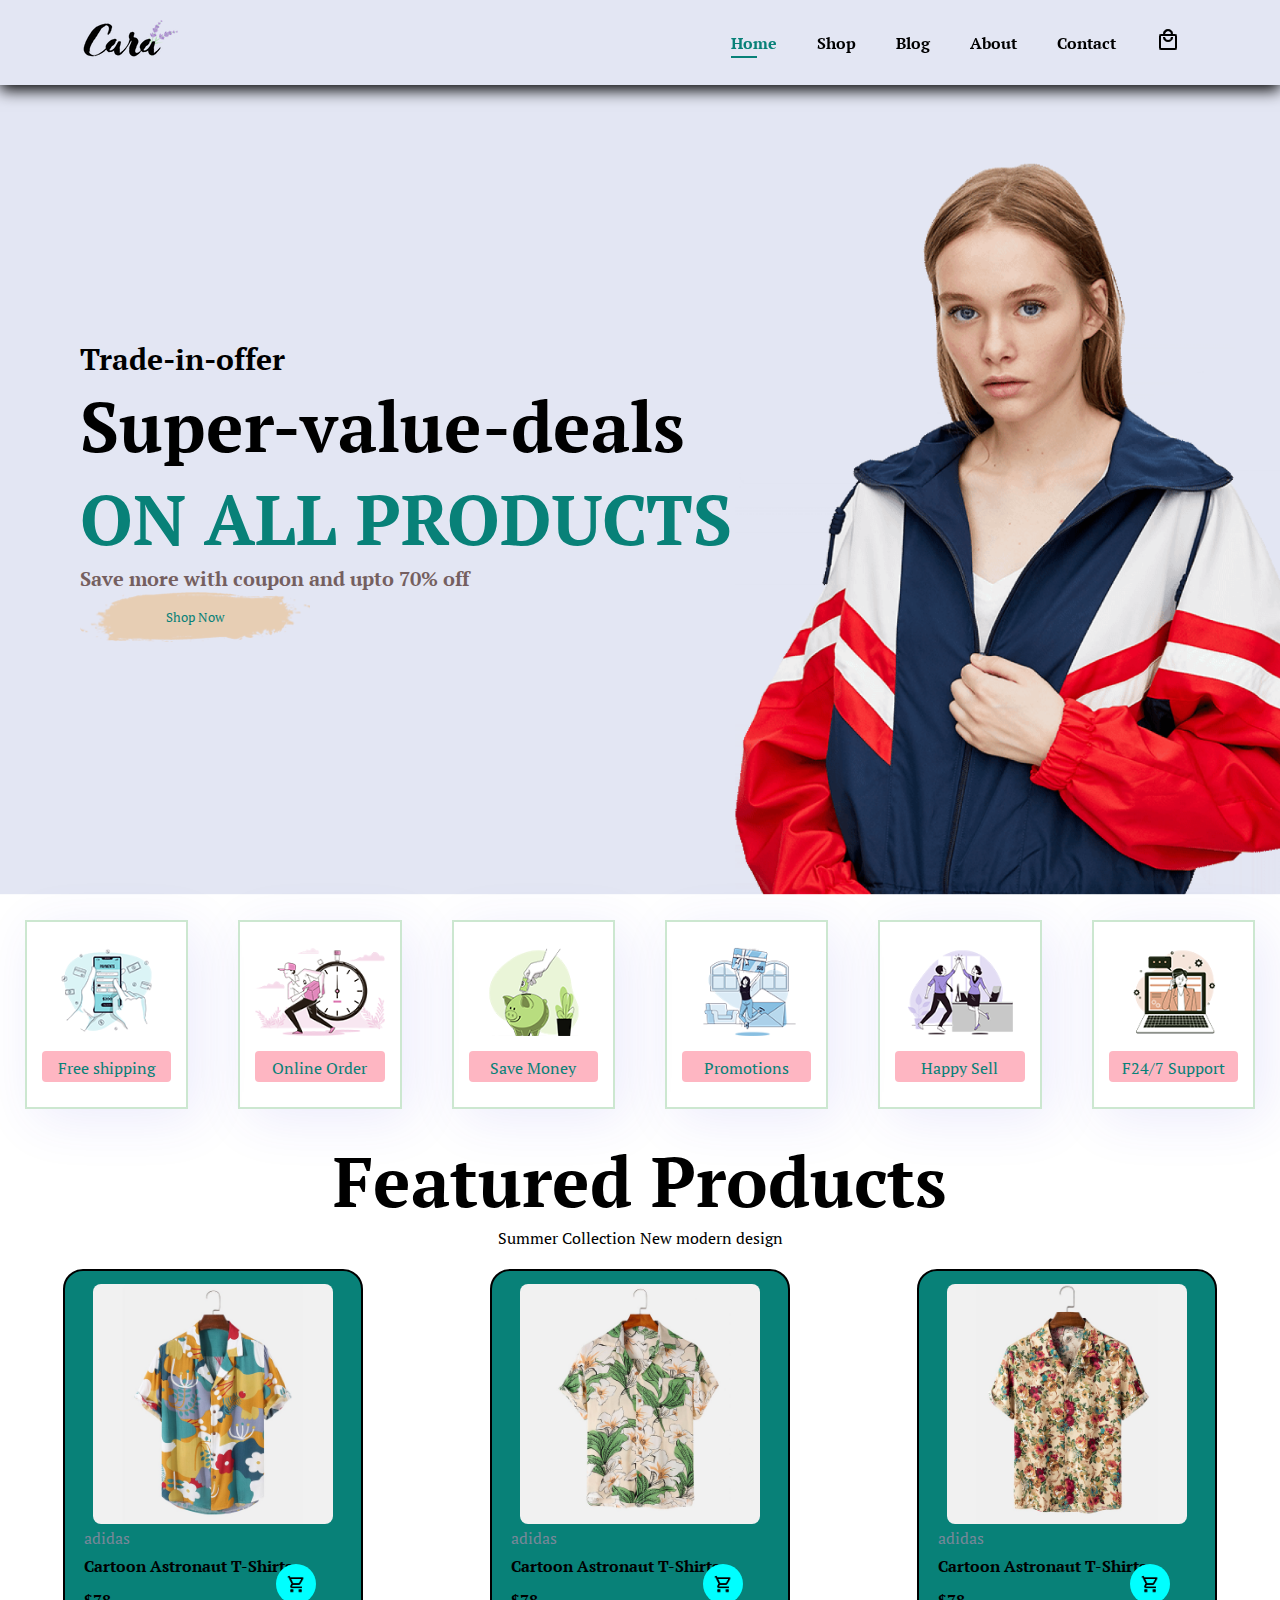
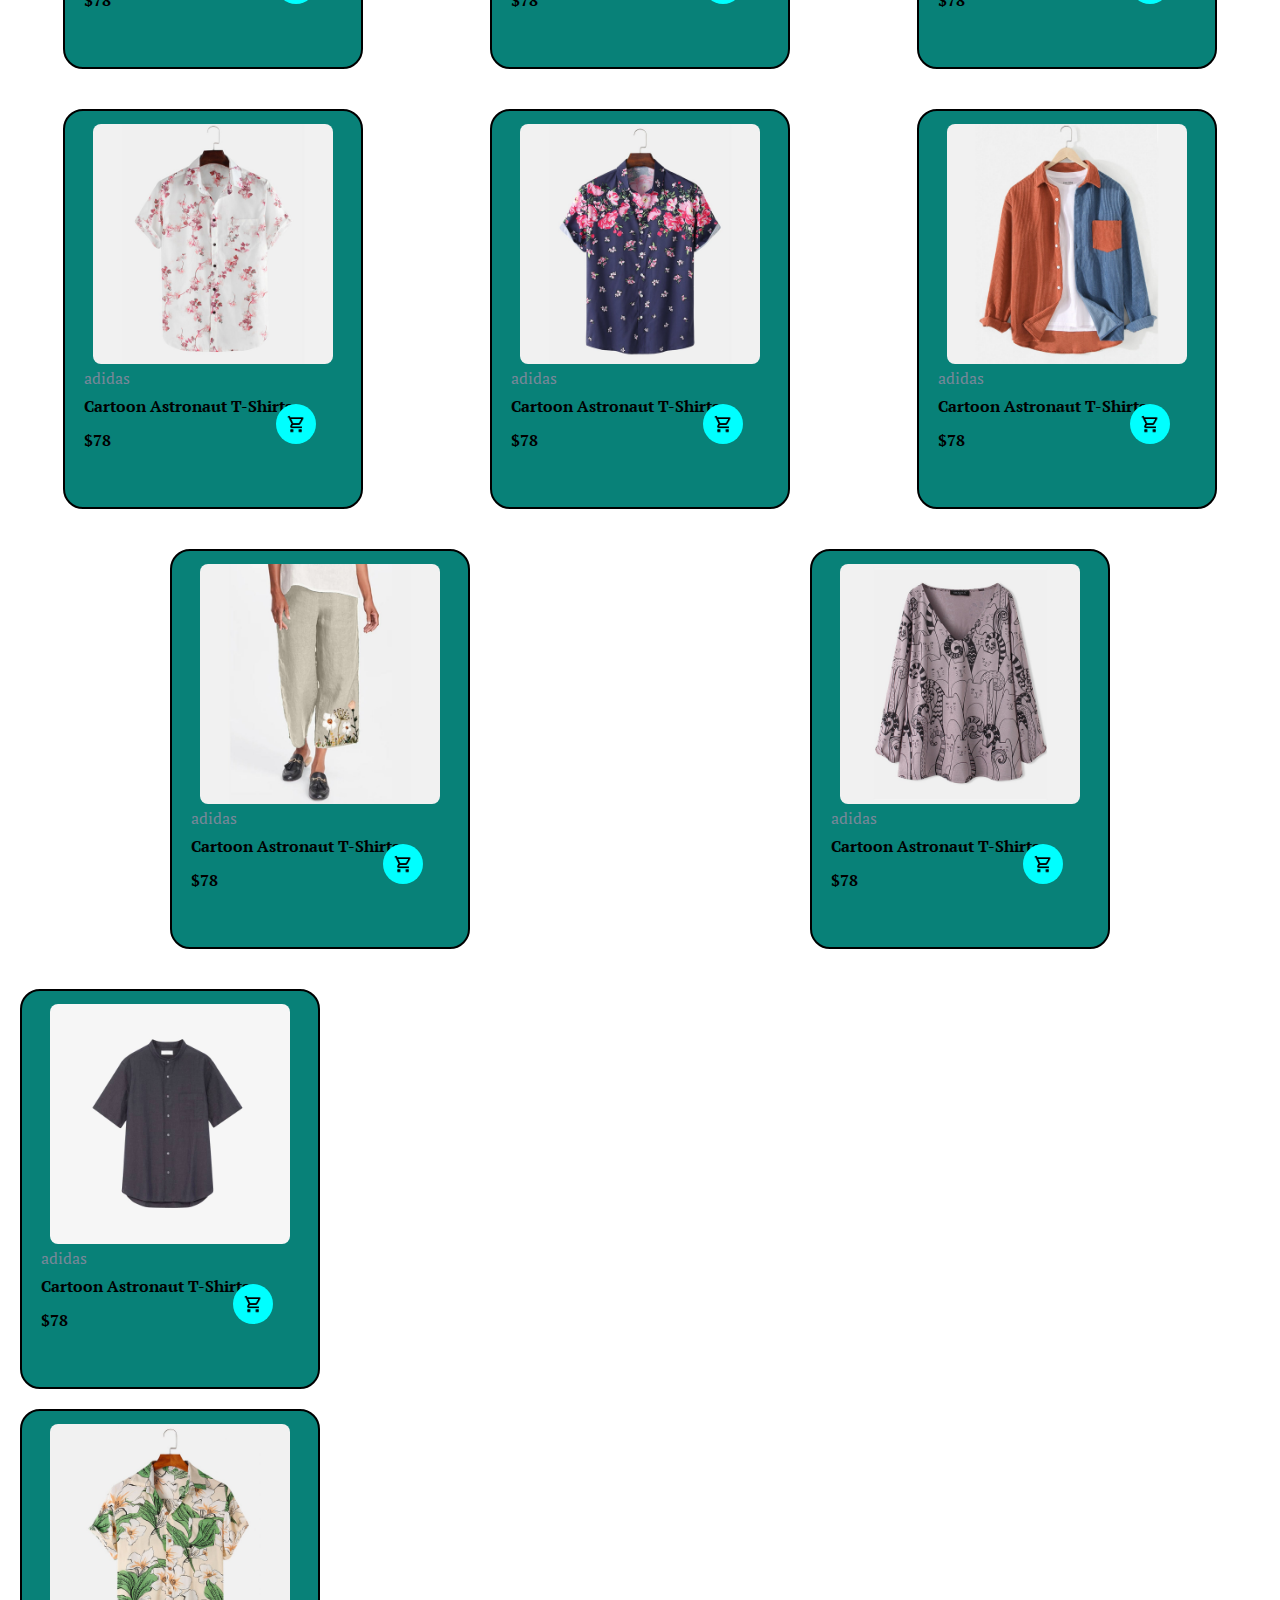
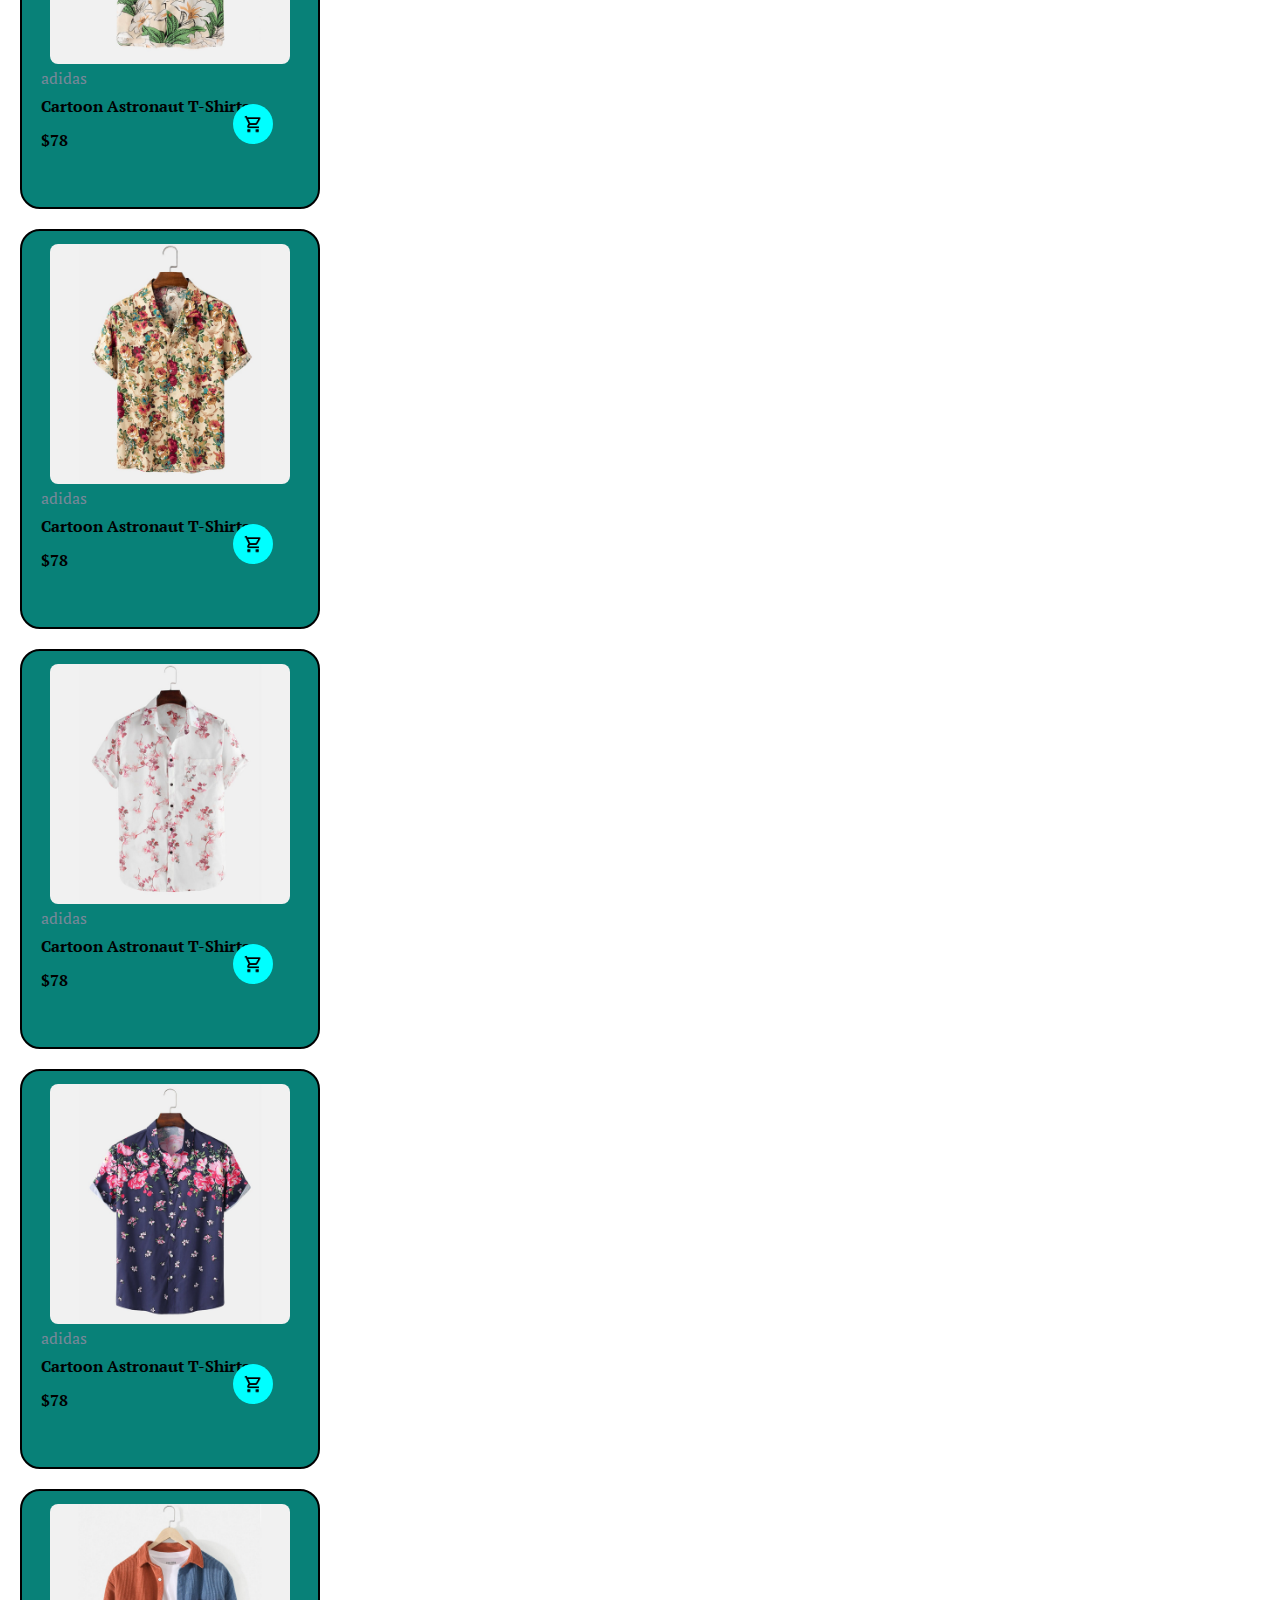
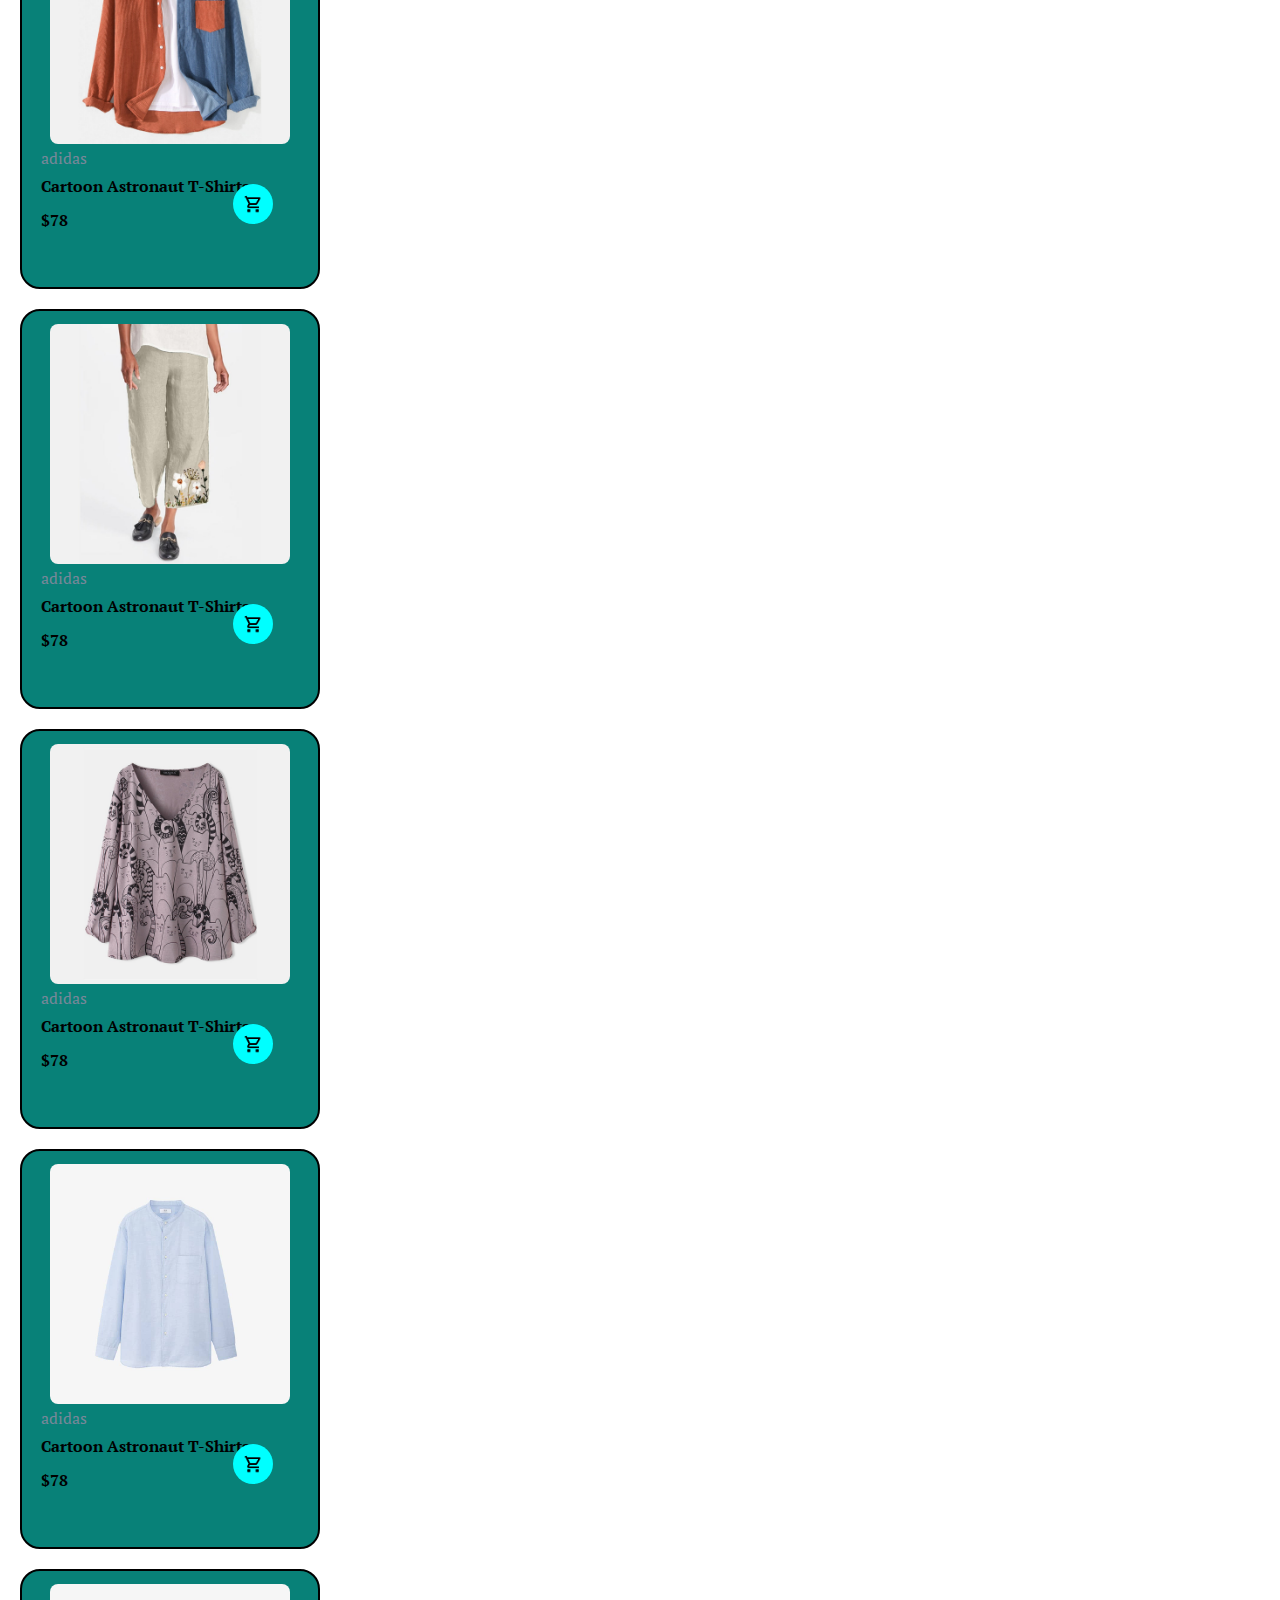
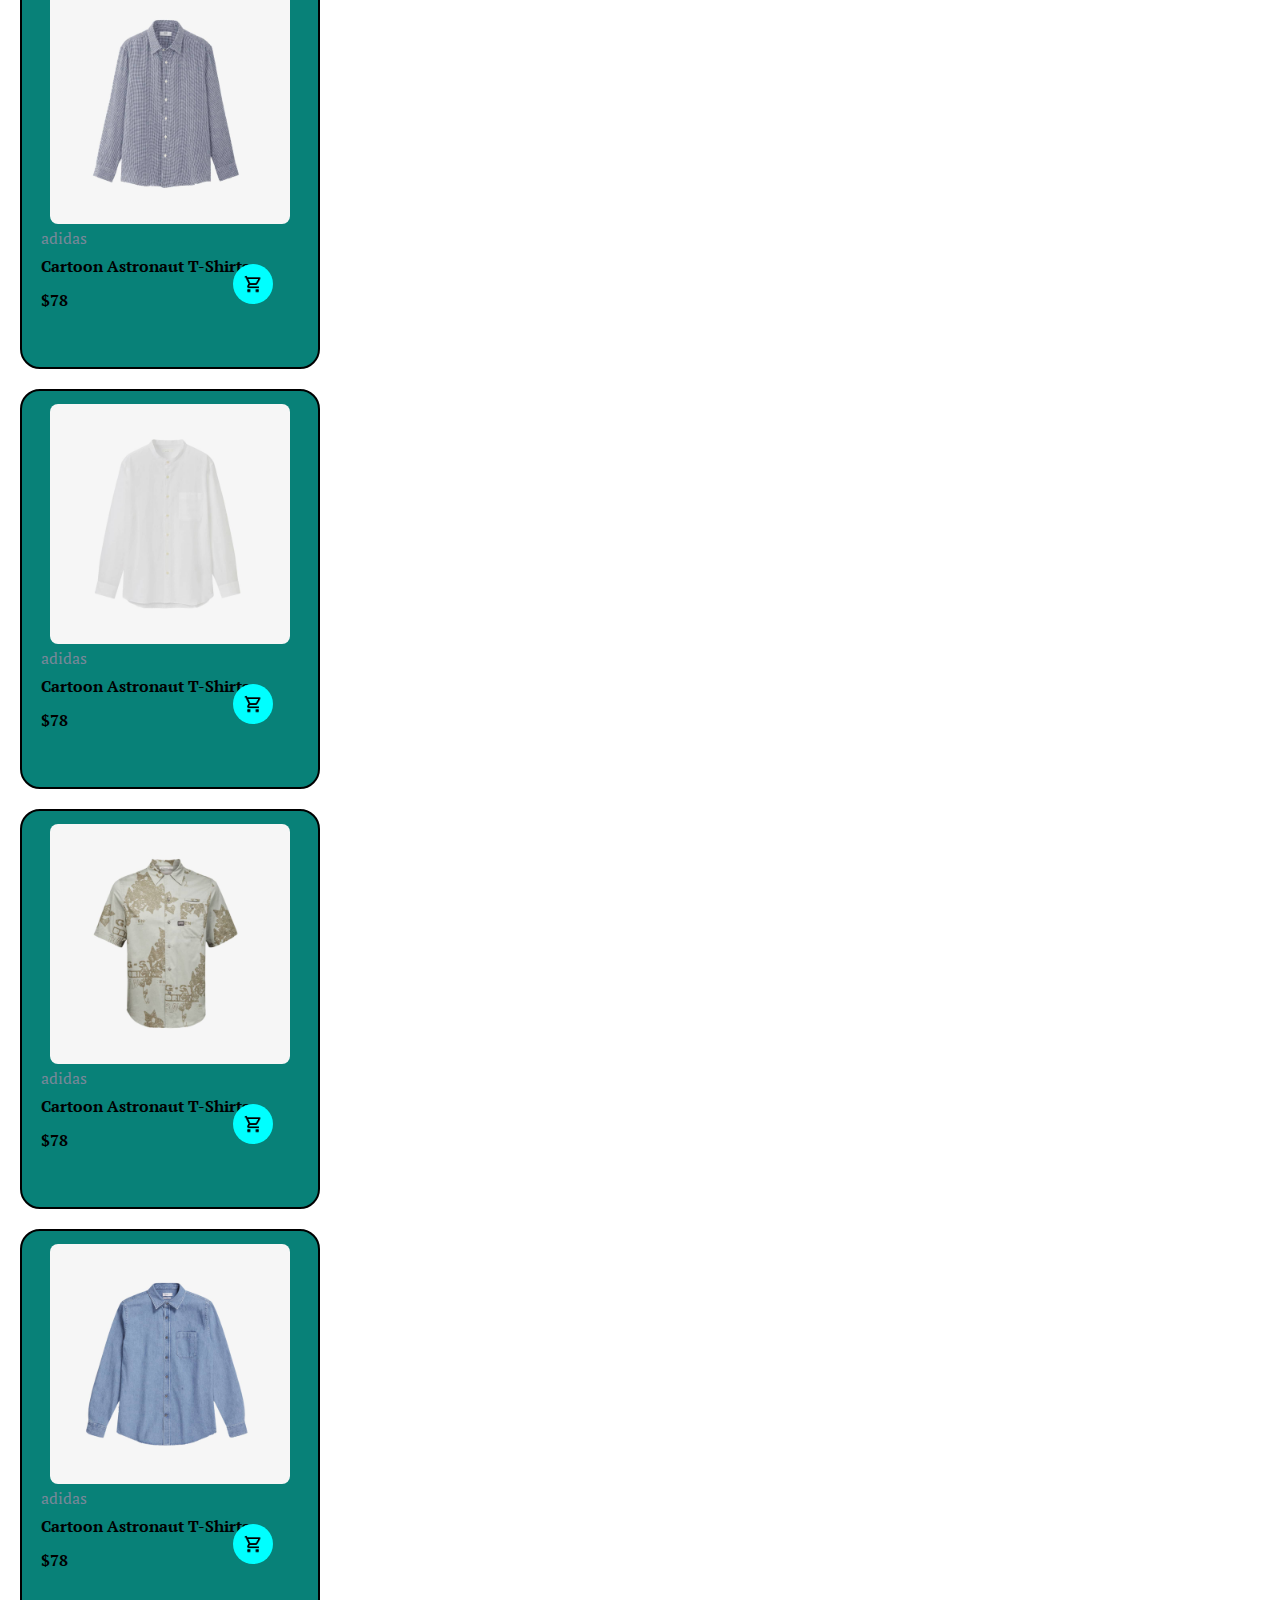
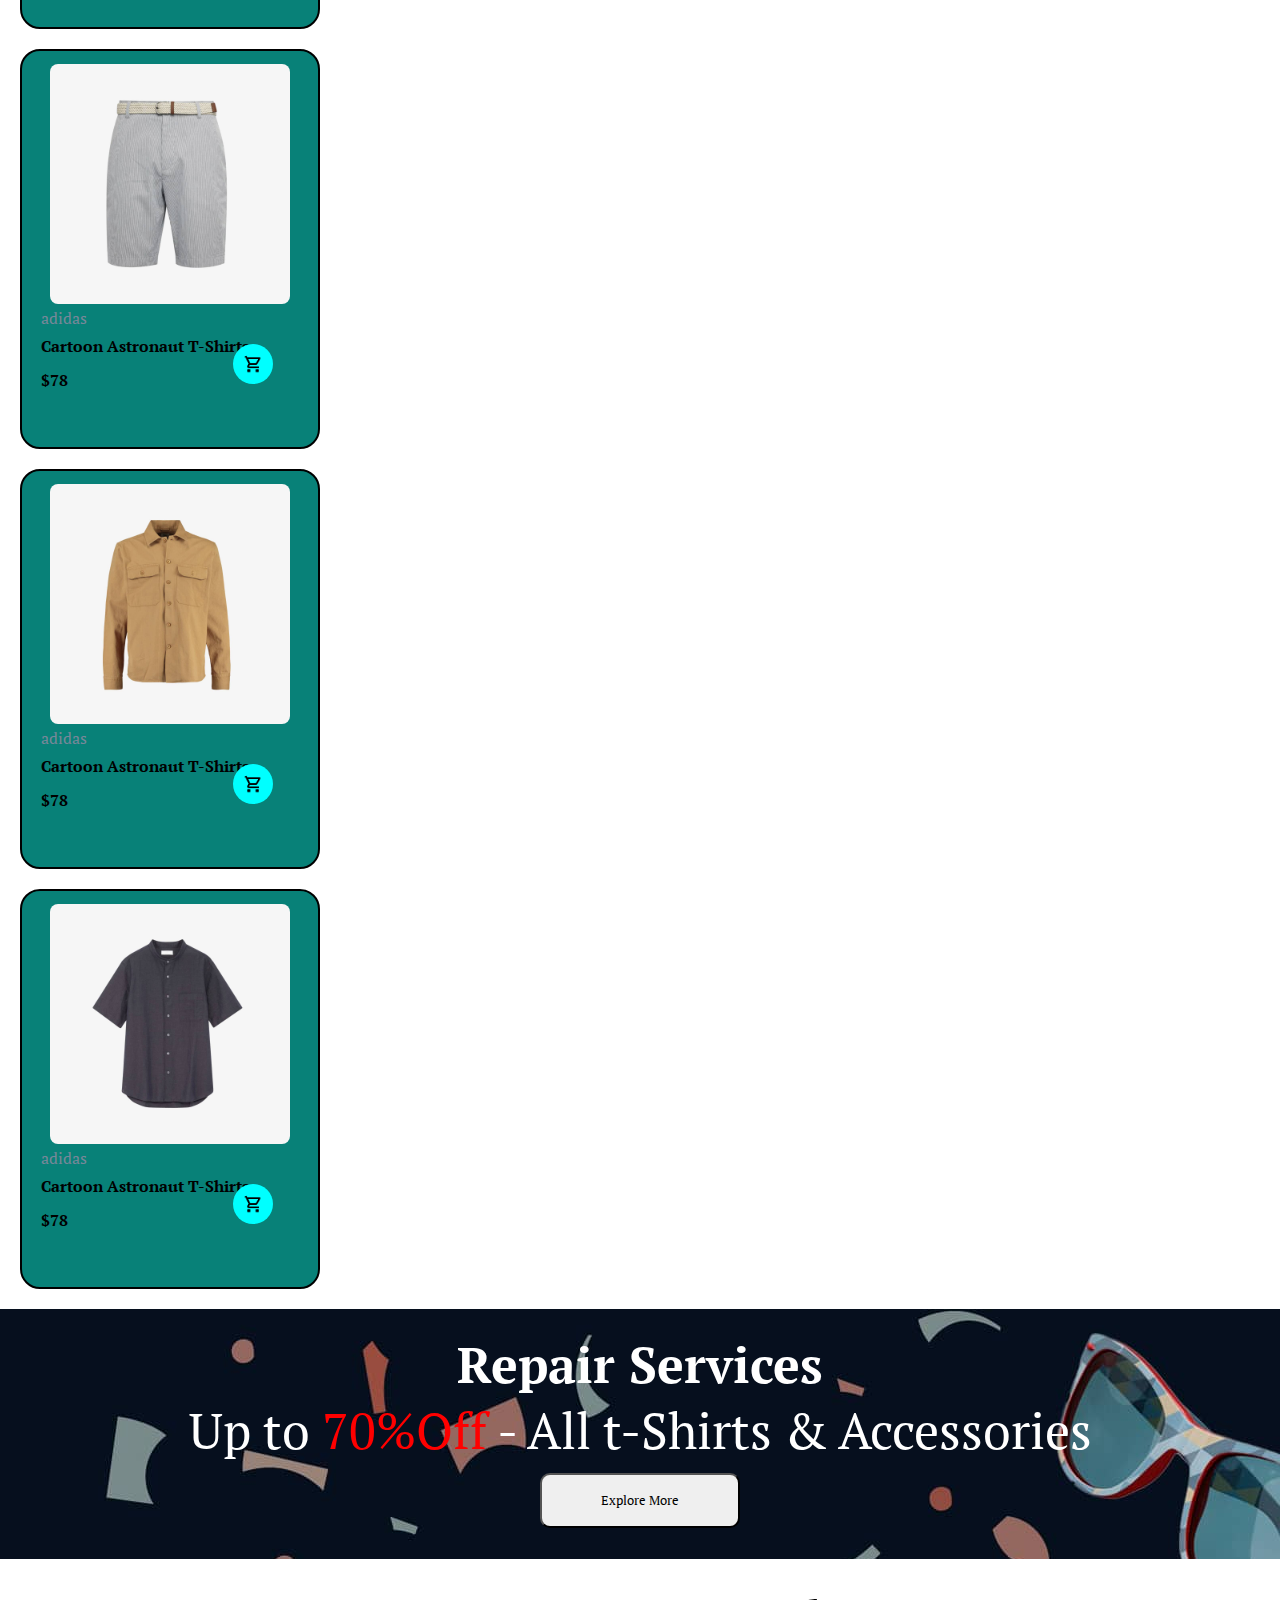
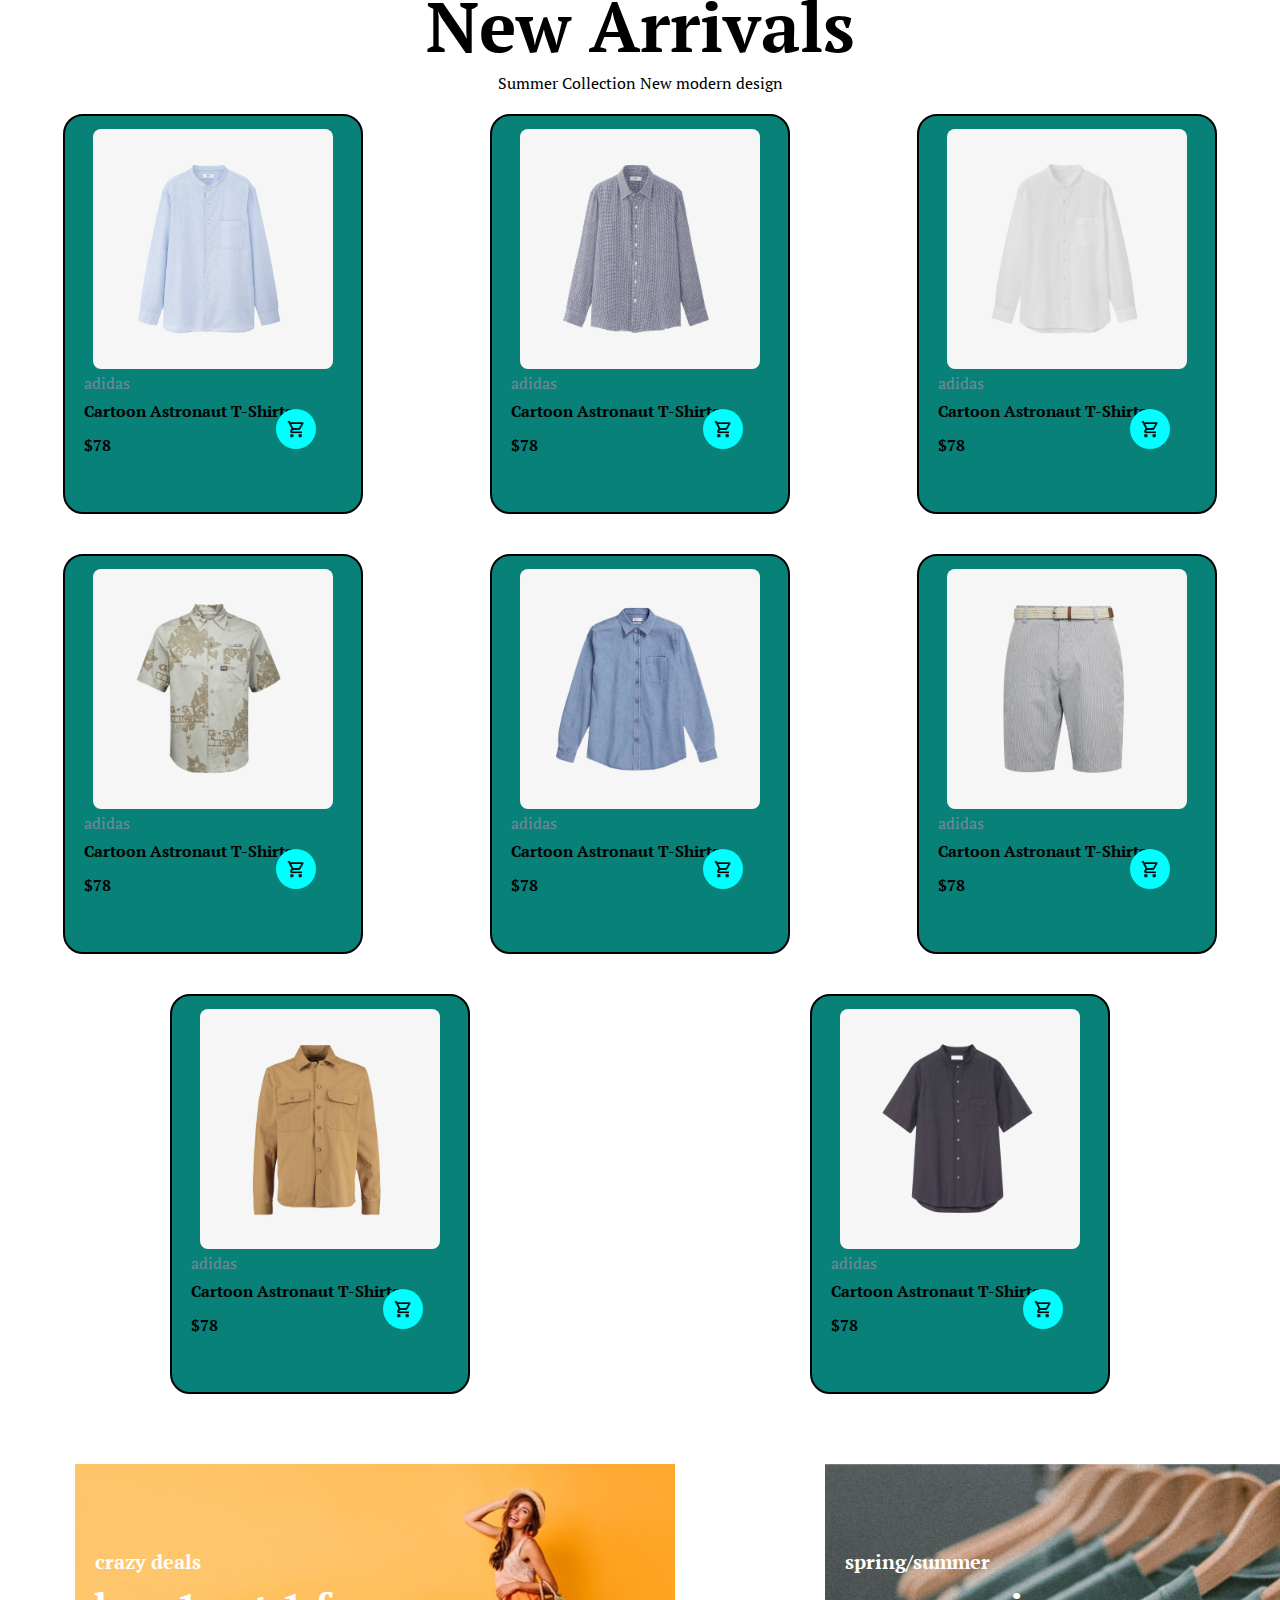
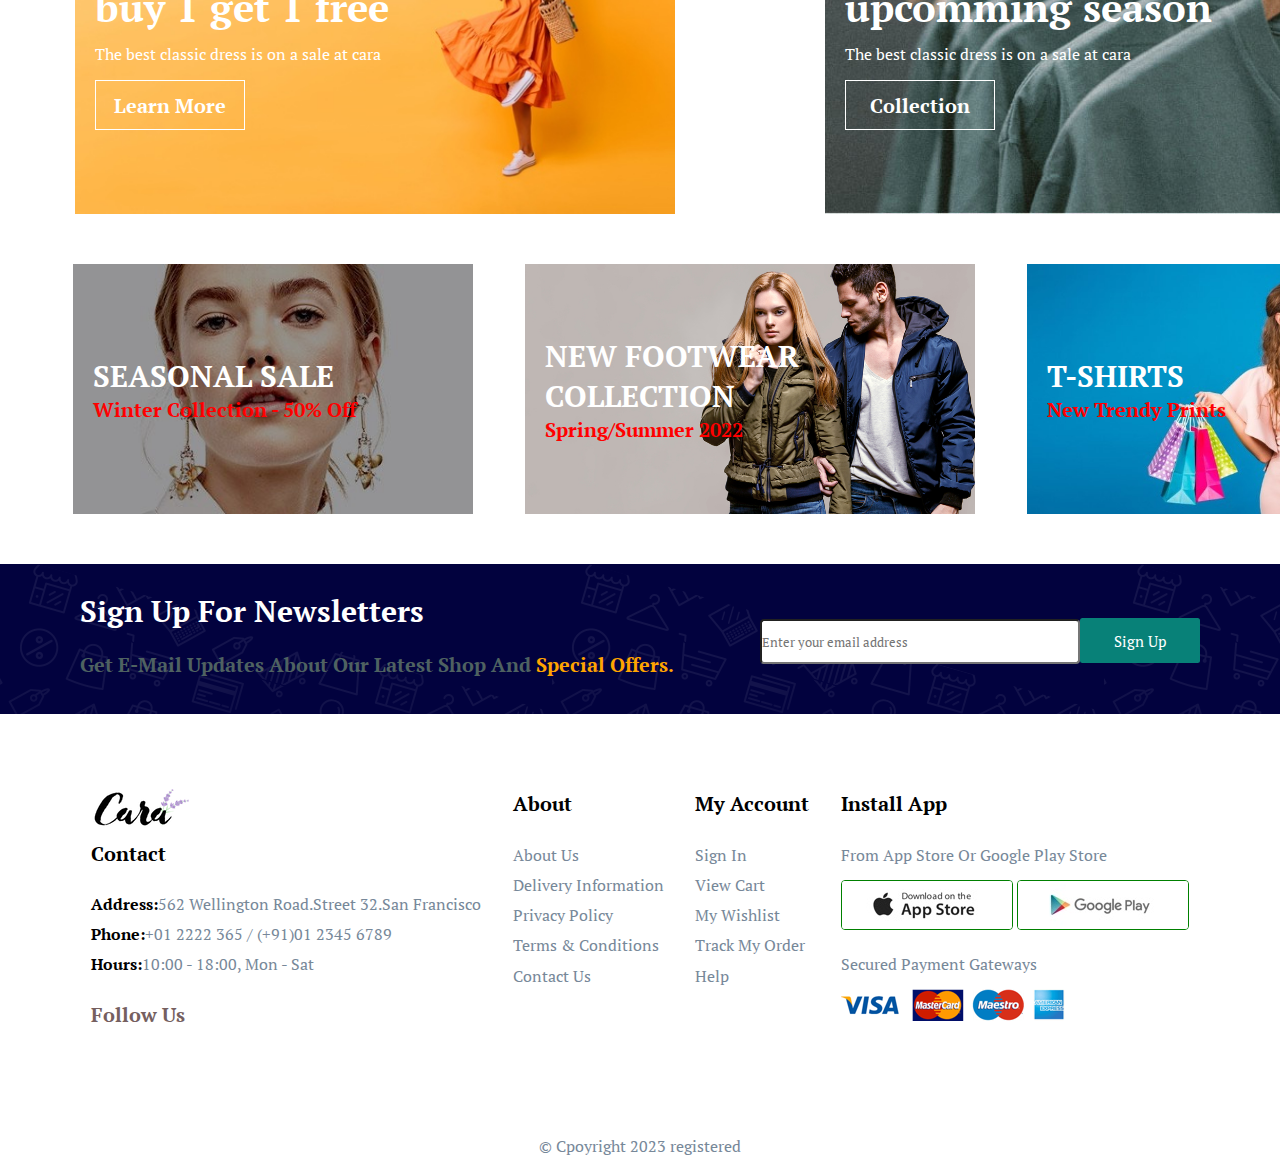
==== commit edb8fdcd: "Adding JS" ====
--- a/index.html
+++ b/index.html
@@ -609,5 +609,7 @@
       <p>© Cpoyright 2023 registered</p>
     </section>
   </body>
-  <script src="script.js"></script>
+  <script src="products.js"></script>
+  <script src="main.js"></script>
+  
 </html>
--- a/style.css
+++ b/style.css
@@ -1044,7 +1044,6 @@
     width:60%;
     margin-right:10px;
     border:1px solid #e2e9e1;
-    /* font-size:30px; */
 }
 
 #coupon button,
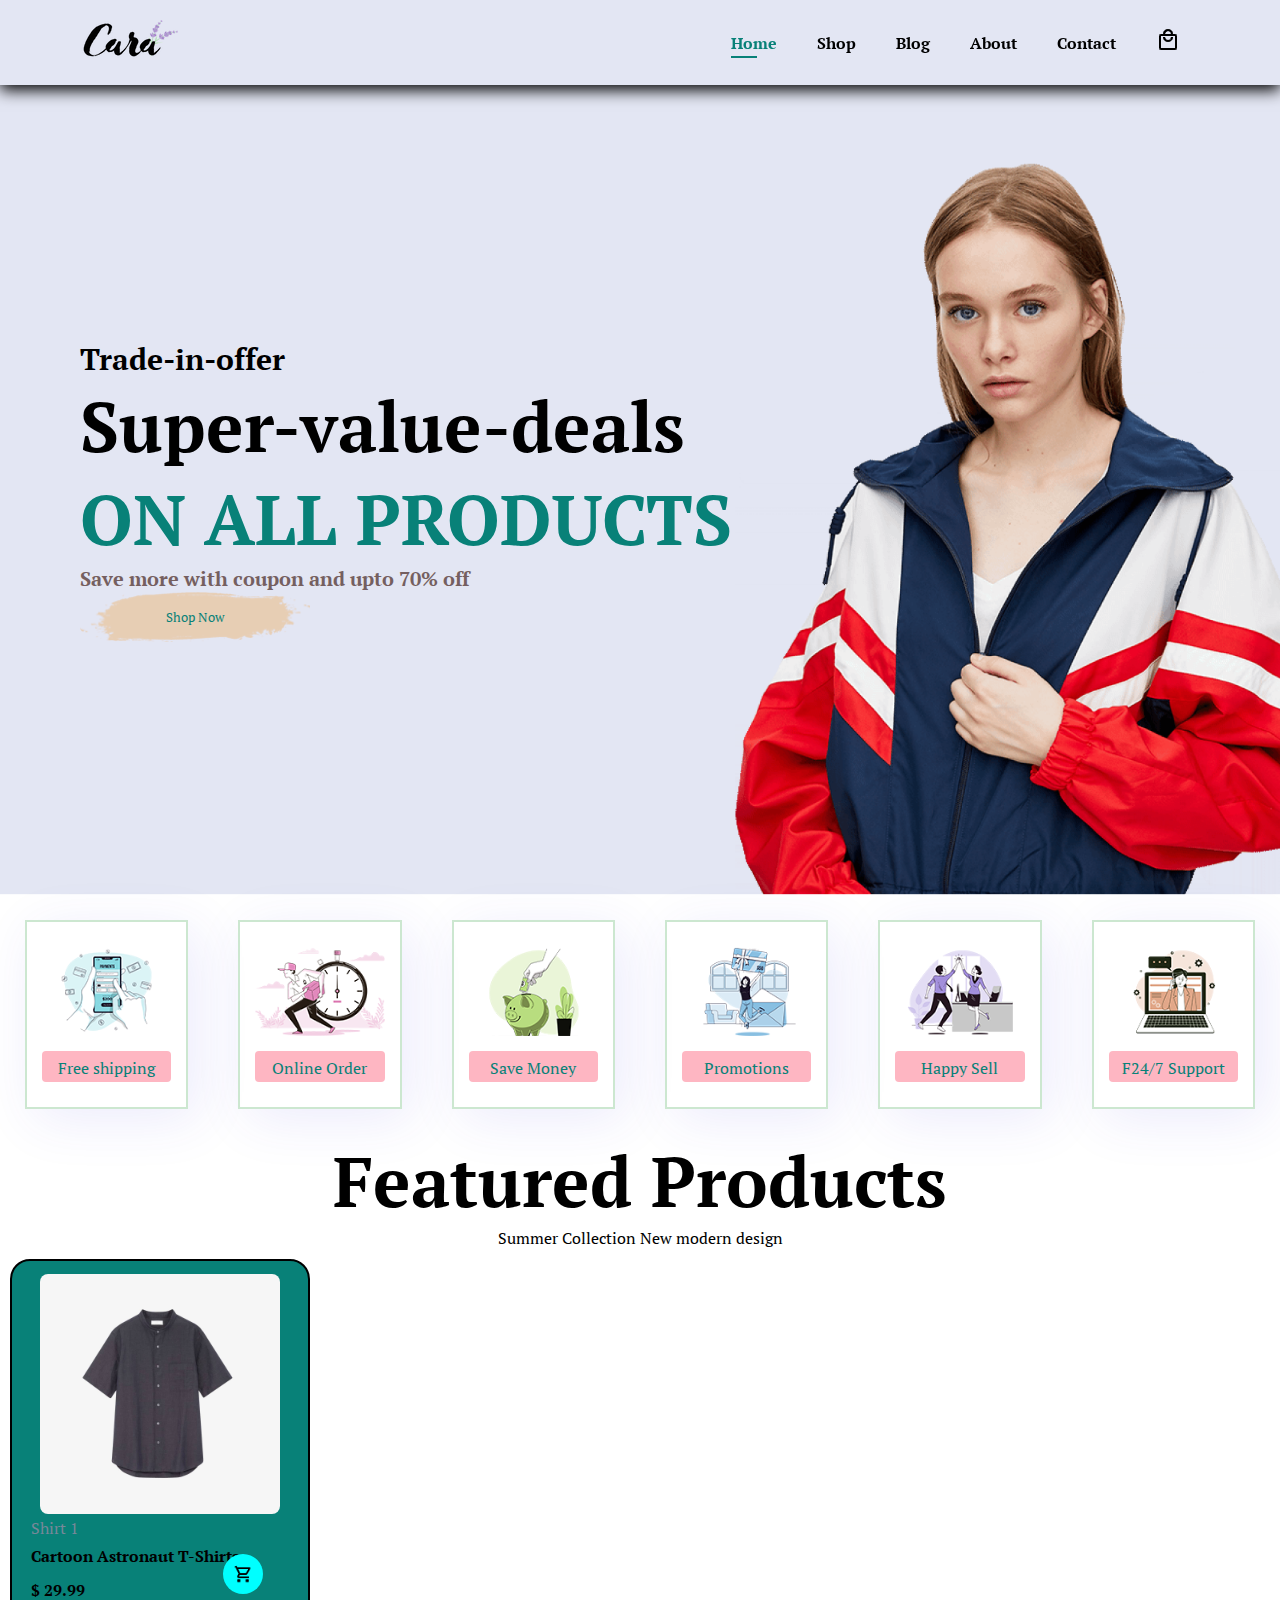
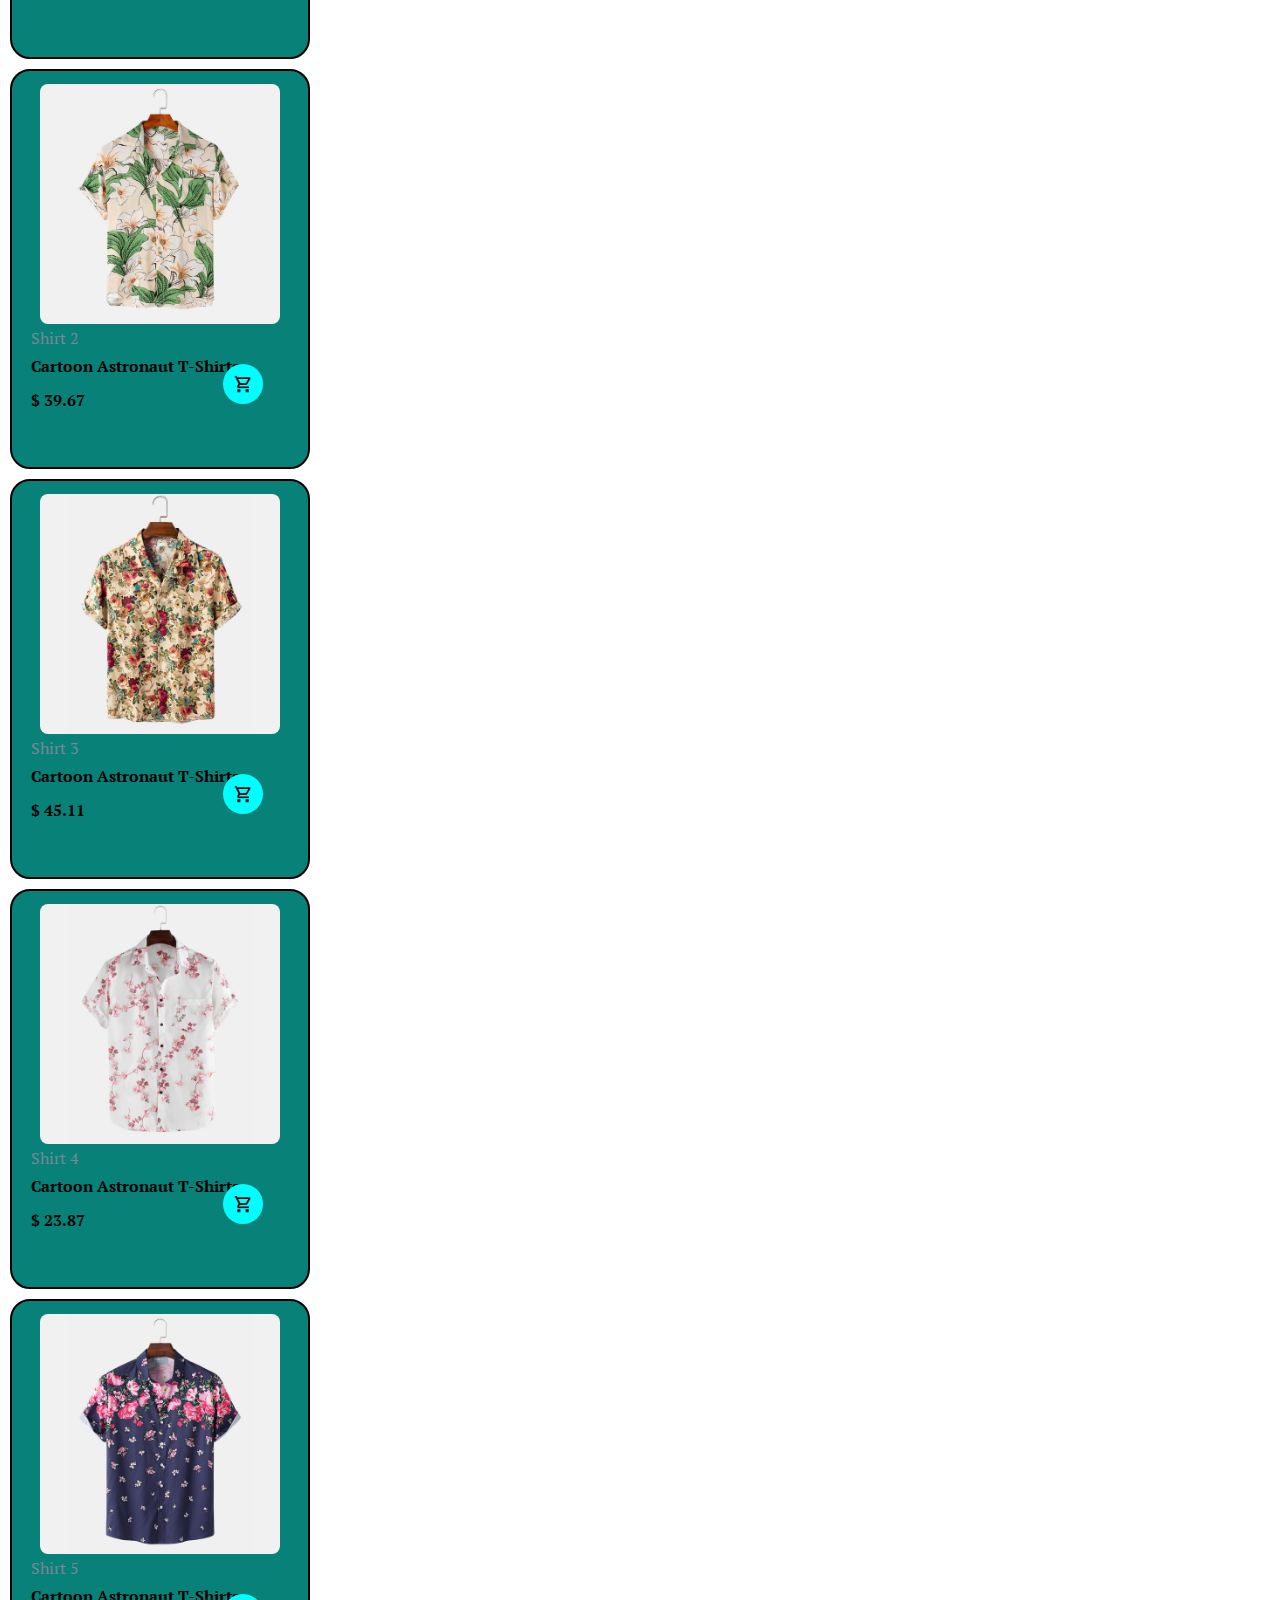
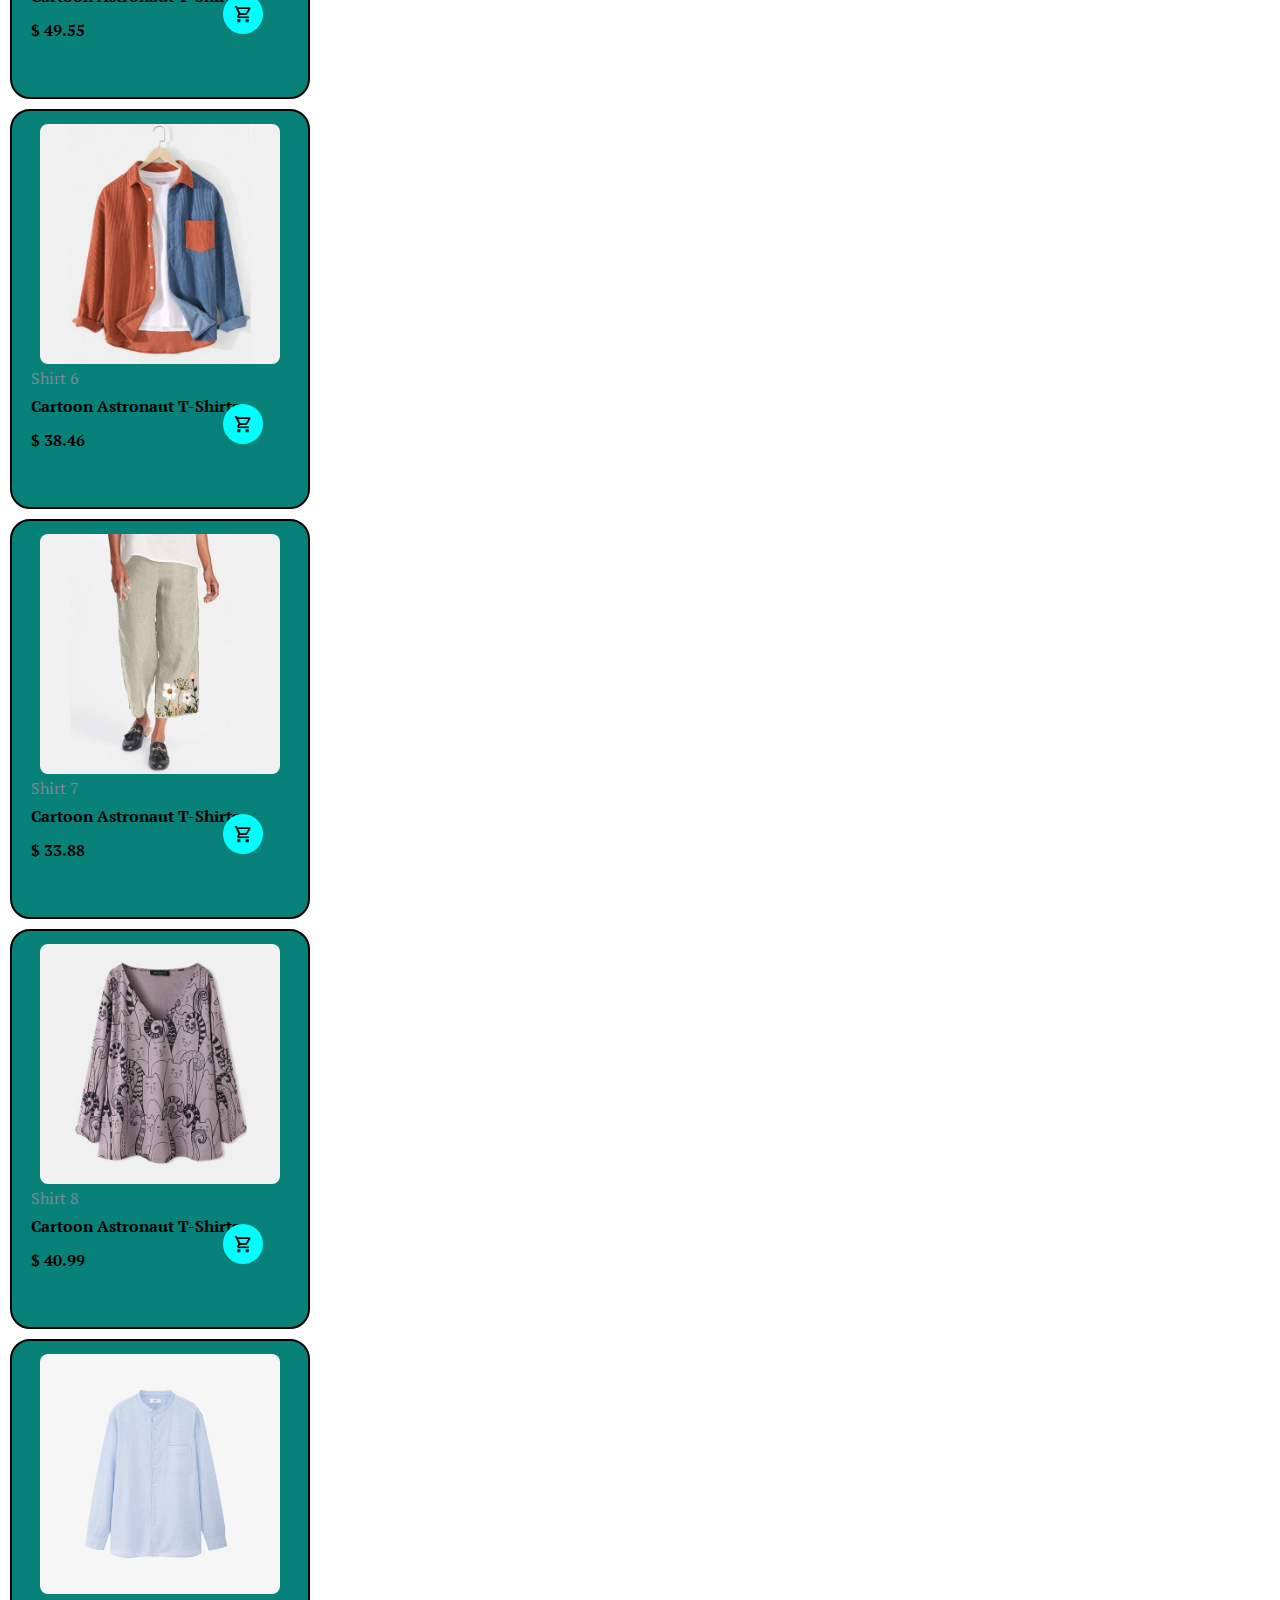
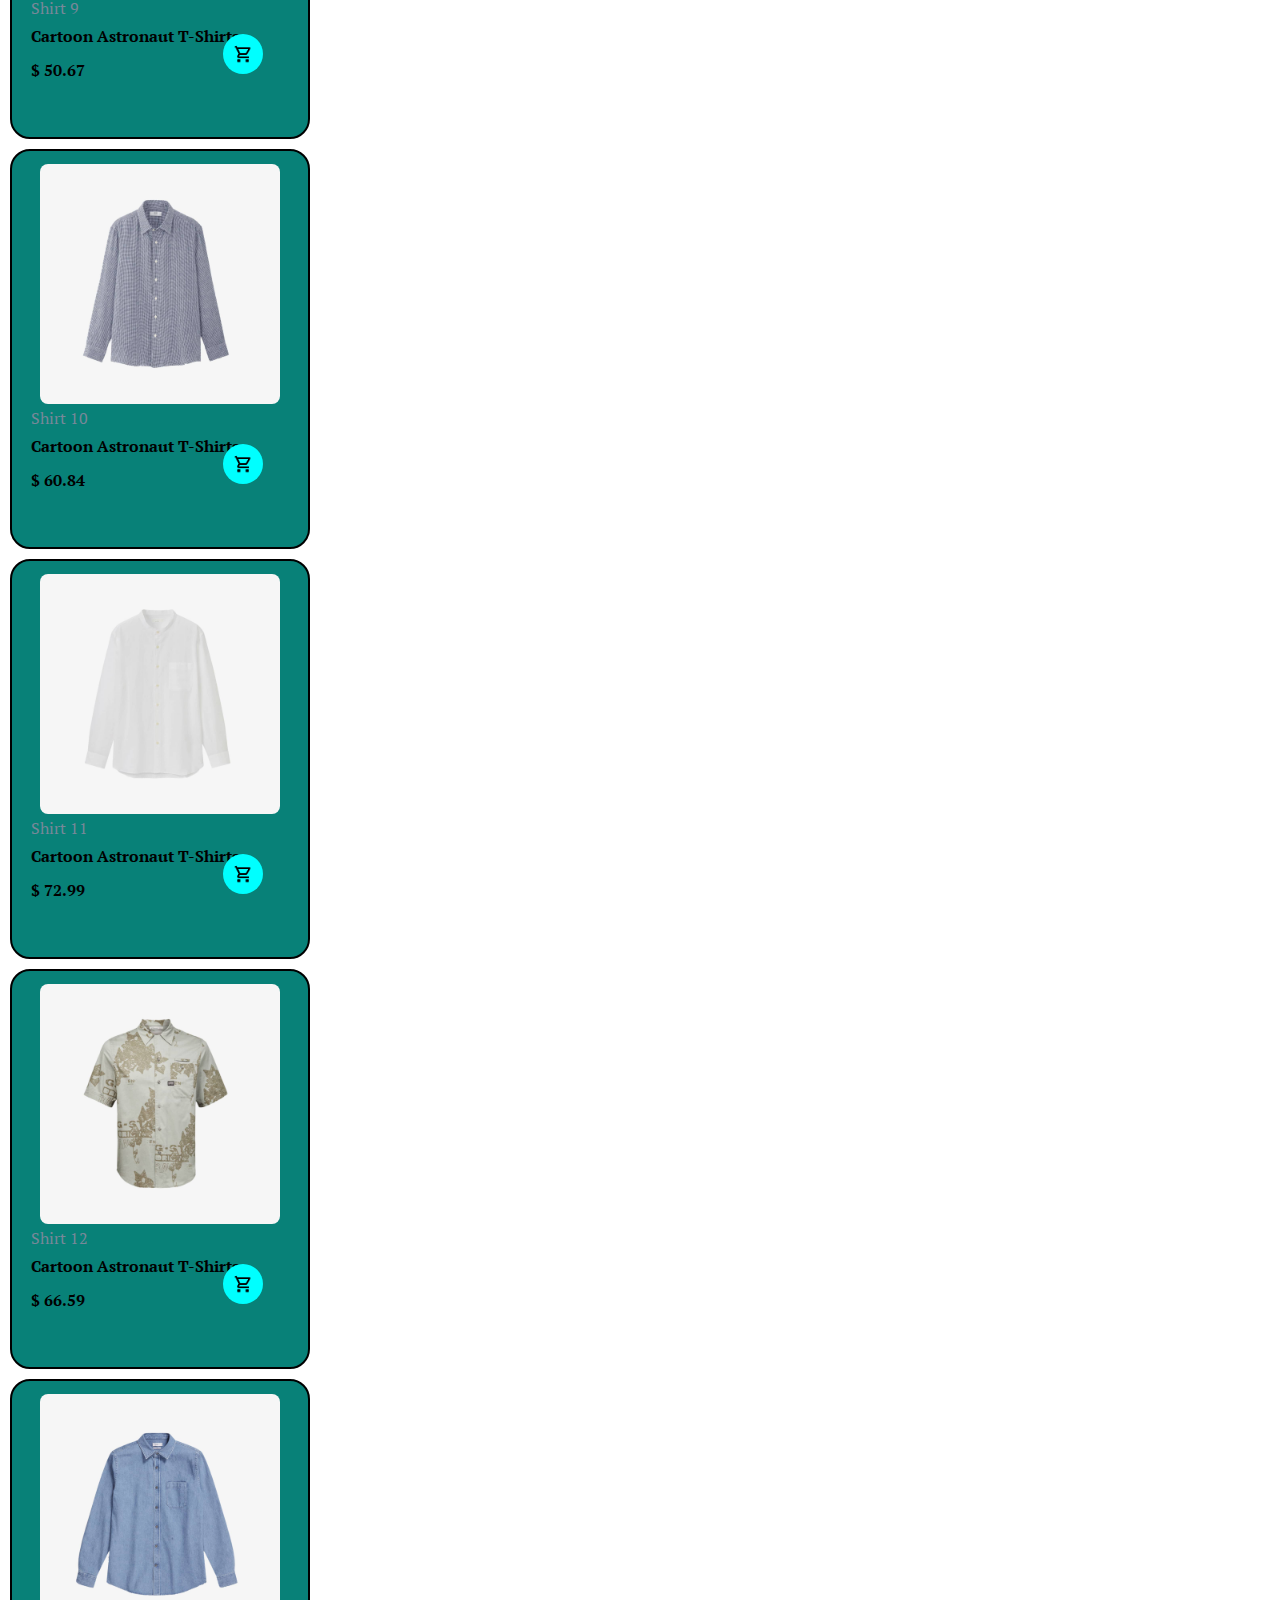
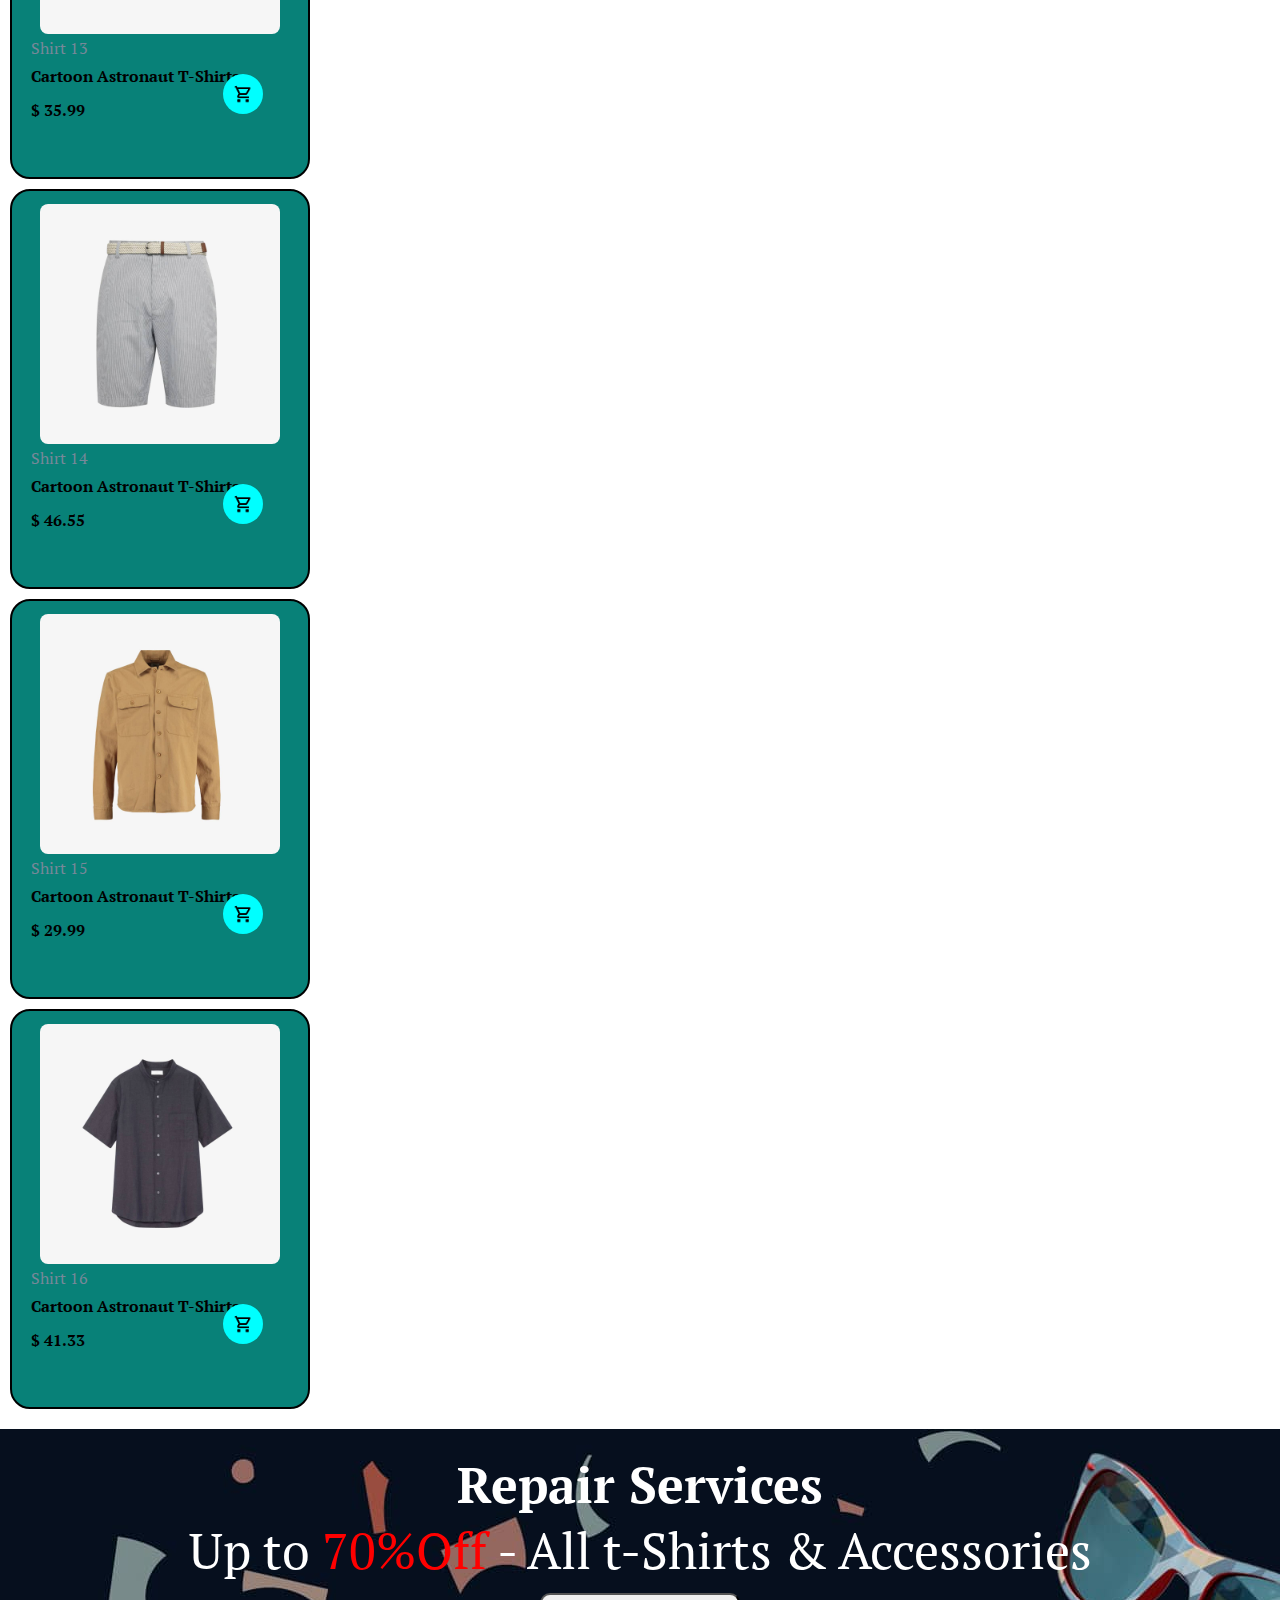
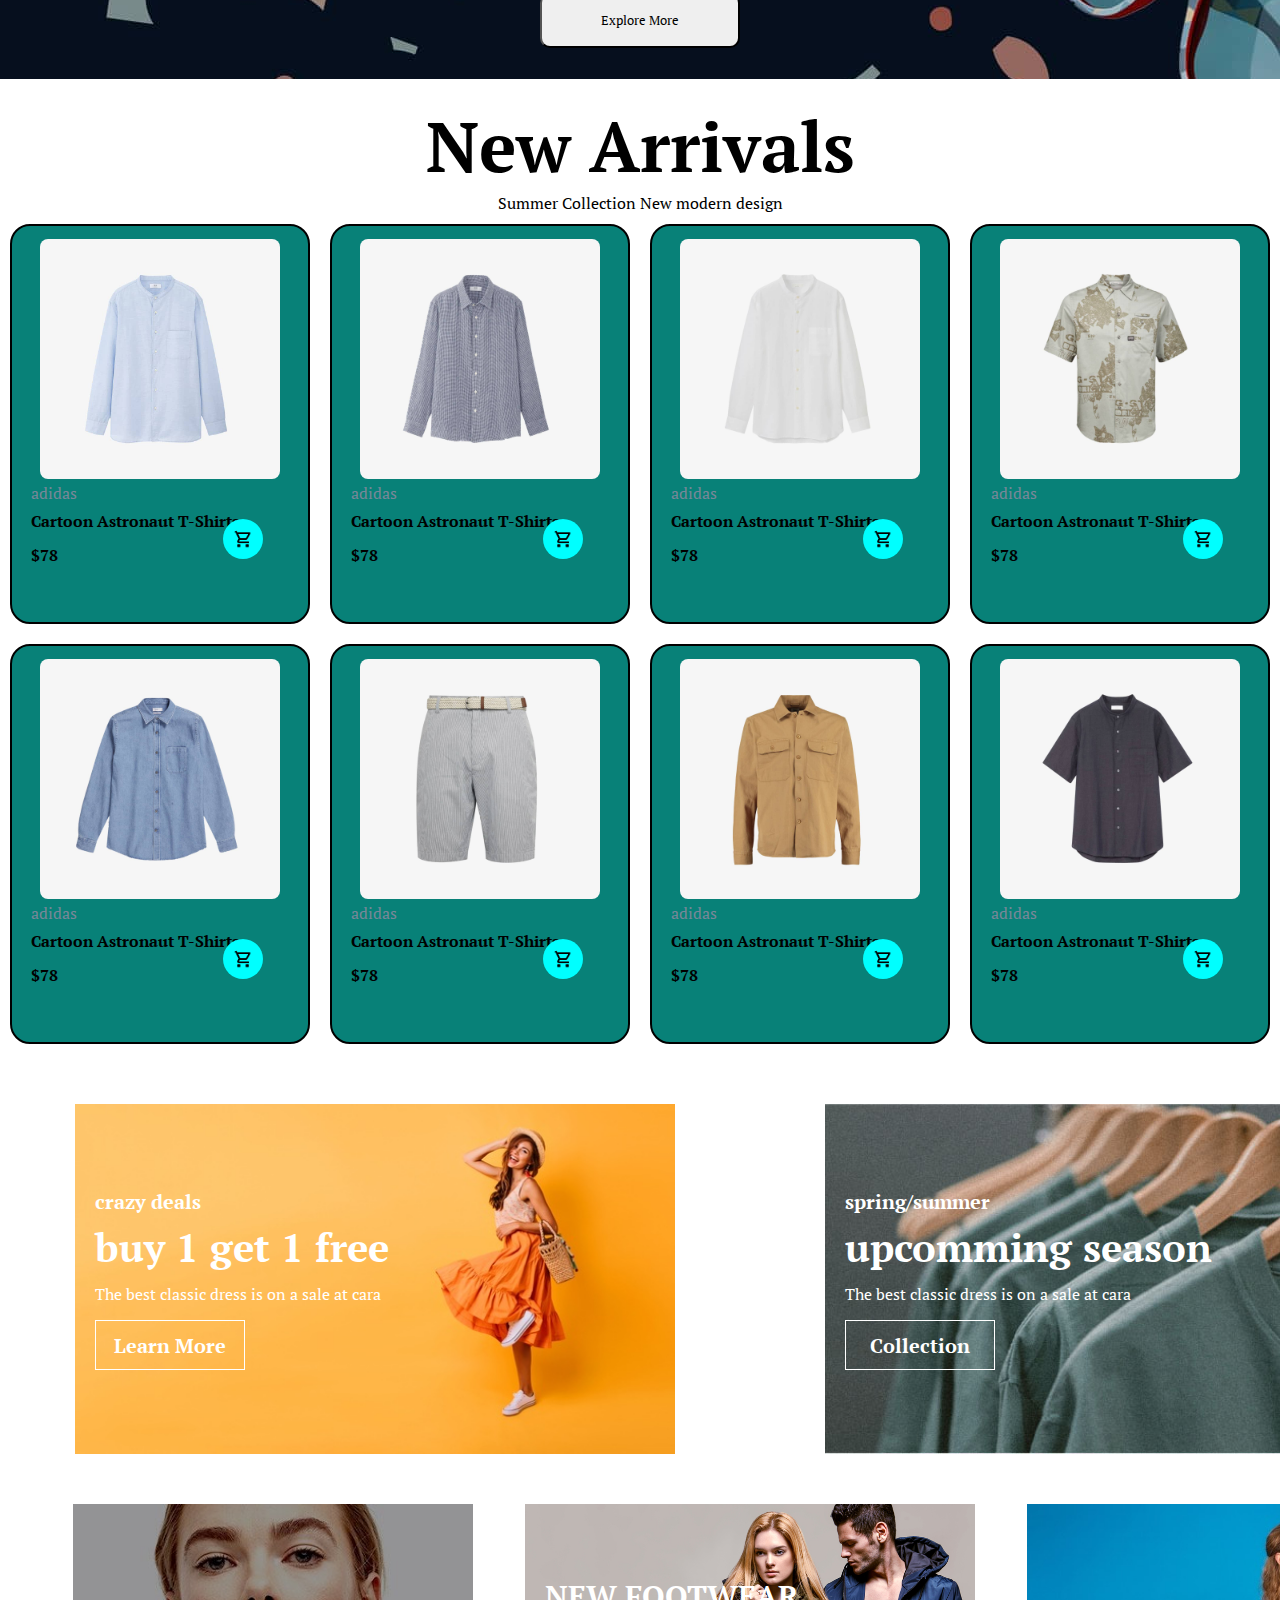
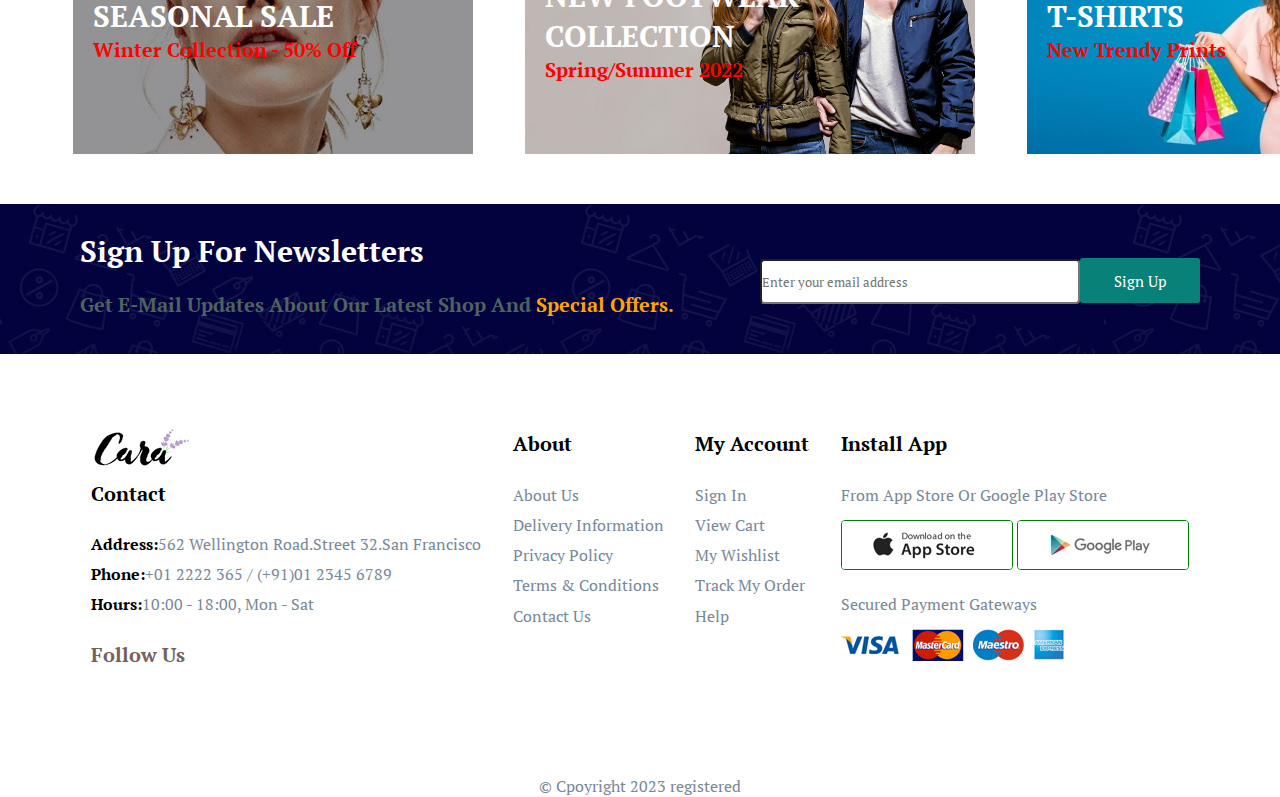
==== commit bc8c563d: "Working on Js" ====
--- a/index.html
+++ b/index.html
@@ -100,7 +100,7 @@
       <h2 class="fe-pro">Featured Products</h2>
       <p class="sum-coll">Summer Collection New modern design</p>
       <div class="container">
-        <div class="pro-container">
+        <!-- <div class="pro-container">
           <img src="img/products/f1.jpg" alt="" />
           <div class="lower">
             <div class="des">
@@ -299,7 +299,7 @@
               </a>
             </div>
           </div>
-        </div>
+        </div> -->
       </div>
     </section>
 
--- a/style.css
+++ b/style.css
@@ -157,6 +157,7 @@
 .pro-container {
     height:400px;
     width:300px;
+    /* flex-direction:row; */
     border:2px solid black;
     display:flex;
     flex-direction:column;
@@ -166,6 +167,7 @@
     border-radius:20px;
     margin:20px;
     position:relative;
+    margin:10px;
 }
 
 .des {
@@ -217,6 +219,7 @@
     display:flex;
     justify-content:space-around;
     flex-wrap:wrap;
+    flex-direction:row;
 }
 
 #banner {
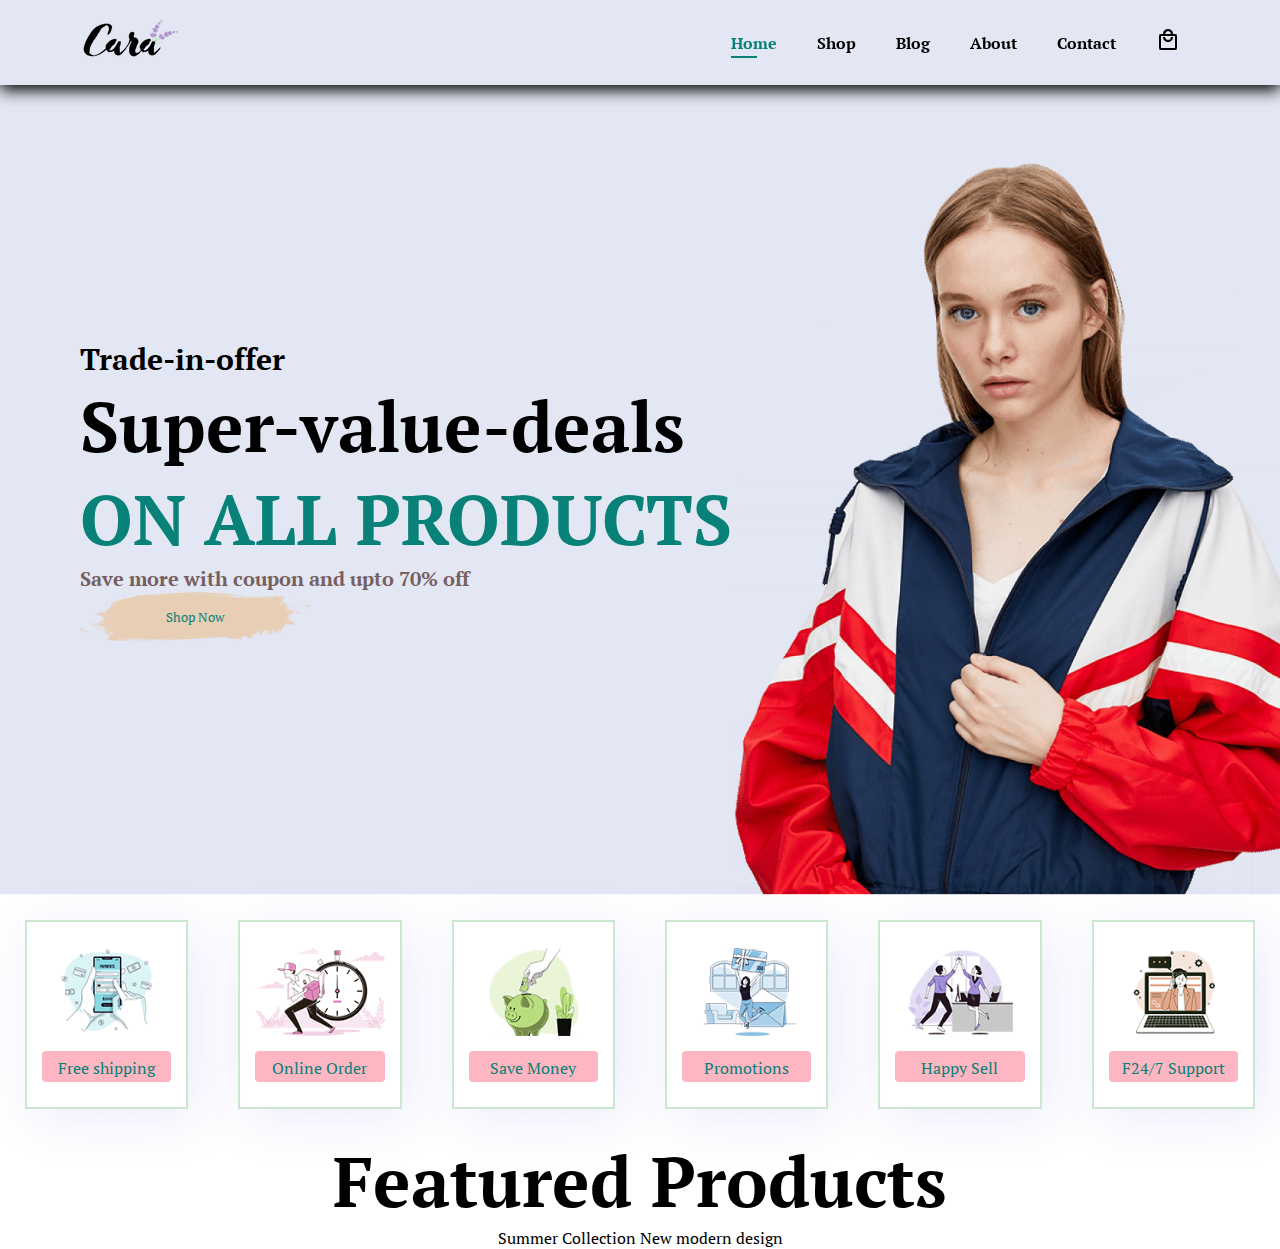
==== commit 67b8369e: "Removing Repition" ====
--- a/index.html
+++ b/index.html
@@ -100,206 +100,7 @@
       <h2 class="fe-pro">Featured Products</h2>
       <p class="sum-coll">Summer Collection New modern design</p>
       <div class="container">
-        <!-- <div class="pro-container">
-          <img src="img/products/f1.jpg" alt="" />
-          <div class="lower">
-            <div class="des">
-              <span>adidas</span>
-              <p>Cartoon Astronaut T-Shirts</p>
-              <div class="star">
-                <i class="fas fa-star"></i>
-                <i class="fas fa-star"></i>
-                <i class="fas fa-star"></i>
-                <i class="fas fa-star"></i>
-                <i class="fas fa-star"></i>
-              </div>
-              <p class="price">$78</p>
-            </div>
-            <div class="cart">
-              <a href="cart.html">
-                <img
-                  src="img/shopping_cart_FILL0_wght400_GRAD0_opsz24.png"
-                  alt=""
-                />
-              </a>
-            </div>
-          </div>
-        </div>
-        <div class="pro-container">
-          <img src="img/products/f2.jpg" alt="" />
-          <div class="lower">
-            <div class="des">
-              <span>adidas</span>
-              <p>Cartoon Astronaut T-Shirts</p>
-              <div class="star">
-                <i class="fas fa-star"></i>
-                <i class="fas fa-star"></i>
-                <i class="fas fa-star"></i>
-                <i class="fas fa-star"></i>
-                <i class="fas fa-star"></i>
-              </div>
-              <p class="price">$78</p>
-            </div>
-            <div class="cart">
-              <a href="cart.html">
-                <img
-                  src="img/shopping_cart_FILL0_wght400_GRAD0_opsz24.png"
-                  alt=""
-                />
-              </a>
-            </div>
-          </div>
-        </div>
-        <div class="pro-container">
-          <img src="img/products/f3.jpg" alt="" />
-          <div class="lower">
-            <div class="des">
-              <span>adidas</span>
-              <p>Cartoon Astronaut T-Shirts</p>
-              <div class="star">
-                <i class="fas fa-star"></i>
-                <i class="fas fa-star"></i>
-                <i class="fas fa-star"></i>
-                <i class="fas fa-star"></i>
-                <i class="fas fa-star"></i>
-              </div>
-              <p class="price">$78</p>
-            </div>
-            <div class="cart">
-              <a href="cart.html">
-                <img
-                  src="img/shopping_cart_FILL0_wght400_GRAD0_opsz24.png"
-                  alt=""
-                />
-              </a>
-            </div>
-          </div>
-        </div>
-        <div class="pro-container">
-          <img src="img/products/f4.jpg" alt="" />
-          <div class="lower">
-            <div class="des">
-              <span>adidas</span>
-              <p>Cartoon Astronaut T-Shirts</p>
-              <div class="star">
-                <i class="fas fa-star"></i>
-                <i class="fas fa-star"></i>
-                <i class="fas fa-star"></i>
-                <i class="fas fa-star"></i>
-                <i class="fas fa-star"></i>
-              </div>
-              <p class="price">$78</p>
-            </div>
-            <div class="cart">
-              <a href="cart.html">
-                <img
-                  src="img/shopping_cart_FILL0_wght400_GRAD0_opsz24.png"
-                  alt=""
-                />
-              </a>
-            </div>
-          </div>
-        </div>
-        <div class="pro-container">
-          <img src="img/products/f5.jpg" alt="" />
-          <div class="lower">
-            <div class="des">
-              <span>adidas</span>
-              <p>Cartoon Astronaut T-Shirts</p>
-              <div class="star">
-                <i class="fas fa-star"></i>
-                <i class="fas fa-star"></i>
-                <i class="fas fa-star"></i>
-                <i class="fas fa-star"></i>
-                <i class="fas fa-star"></i>
-              </div>
-              <p class="price">$78</p>
-            </div>
-            <div class="cart">
-              <a href="cart.html">
-                <img
-                  src="img/shopping_cart_FILL0_wght400_GRAD0_opsz24.png"
-                  alt=""
-                />
-              </a>
-            </div>
-          </div>
-        </div>
-        <div class="pro-container">
-          <img src="img/products/f6.jpg" alt="" />
-          <div class="lower">
-            <div class="des">
-              <span>adidas</span>
-              <p>Cartoon Astronaut T-Shirts</p>
-              <div class="star">
-                <i class="fas fa-star"></i>
-                <i class="fas fa-star"></i>
-                <i class="fas fa-star"></i>
-                <i class="fas fa-star"></i>
-                <i class="fas fa-star"></i>
-              </div>
-              <p class="price">$78</p>
-            </div>
-            <div class="cart">
-              <a href="cart.html">
-                <img
-                  src="img/shopping_cart_FILL0_wght400_GRAD0_opsz24.png"
-                  alt=""
-                />
-              </a>
-            </div>
-          </div>
-        </div>
-        <div class="pro-container">
-          <img src="img/products/f7.jpg" alt="" />
-          <div class="lower">
-            <div class="des">
-              <span>adidas</span>
-              <p>Cartoon Astronaut T-Shirts</p>
-              <div class="star">
-                <i class="fas fa-star"></i>
-                <i class="fas fa-star"></i>
-                <i class="fas fa-star"></i>
-                <i class="fas fa-star"></i>
-                <i class="fas fa-star"></i>
-              </div>
-              <p class="price">$78</p>
-            </div>
-            <div class="cart">
-              <a href="cart.html">
-                <img
-                  src="img/shopping_cart_FILL0_wght400_GRAD0_opsz24.png"
-                  alt=""
-                />
-              </a>
-            </div>
-          </div>
-        </div>
-        <div class="pro-container">
-          <img src="img/products/f8.jpg" alt="" />
-          <div class="lower">
-            <div class="des">
-              <span>adidas</span>
-              <p>Cartoon Astronaut T-Shirts</p>
-              <div class="star">
-                <i class="fas fa-star"></i>
-                <i class="fas fa-star"></i>
-                <i class="fas fa-star"></i>
-                <i class="fas fa-star"></i>
-                <i class="fas fa-star"></i>
-              </div>
-              <p class="price">$78</p>
-            </div>
-            <div class="cart">
-              <a href="cart.html">
-                <img
-                  src="img/shopping_cart_FILL0_wght400_GRAD0_opsz24.png"
-                  alt=""
-                />
-              </a>
-            </div>
-          </div>
-        </div> -->
+        <!----------------Render Products----------------- !>
       </div>
     </section>
 
@@ -611,5 +412,4 @@
   </body>
   <script src="products.js"></script>
   <script src="main.js"></script>
-  
 </html>
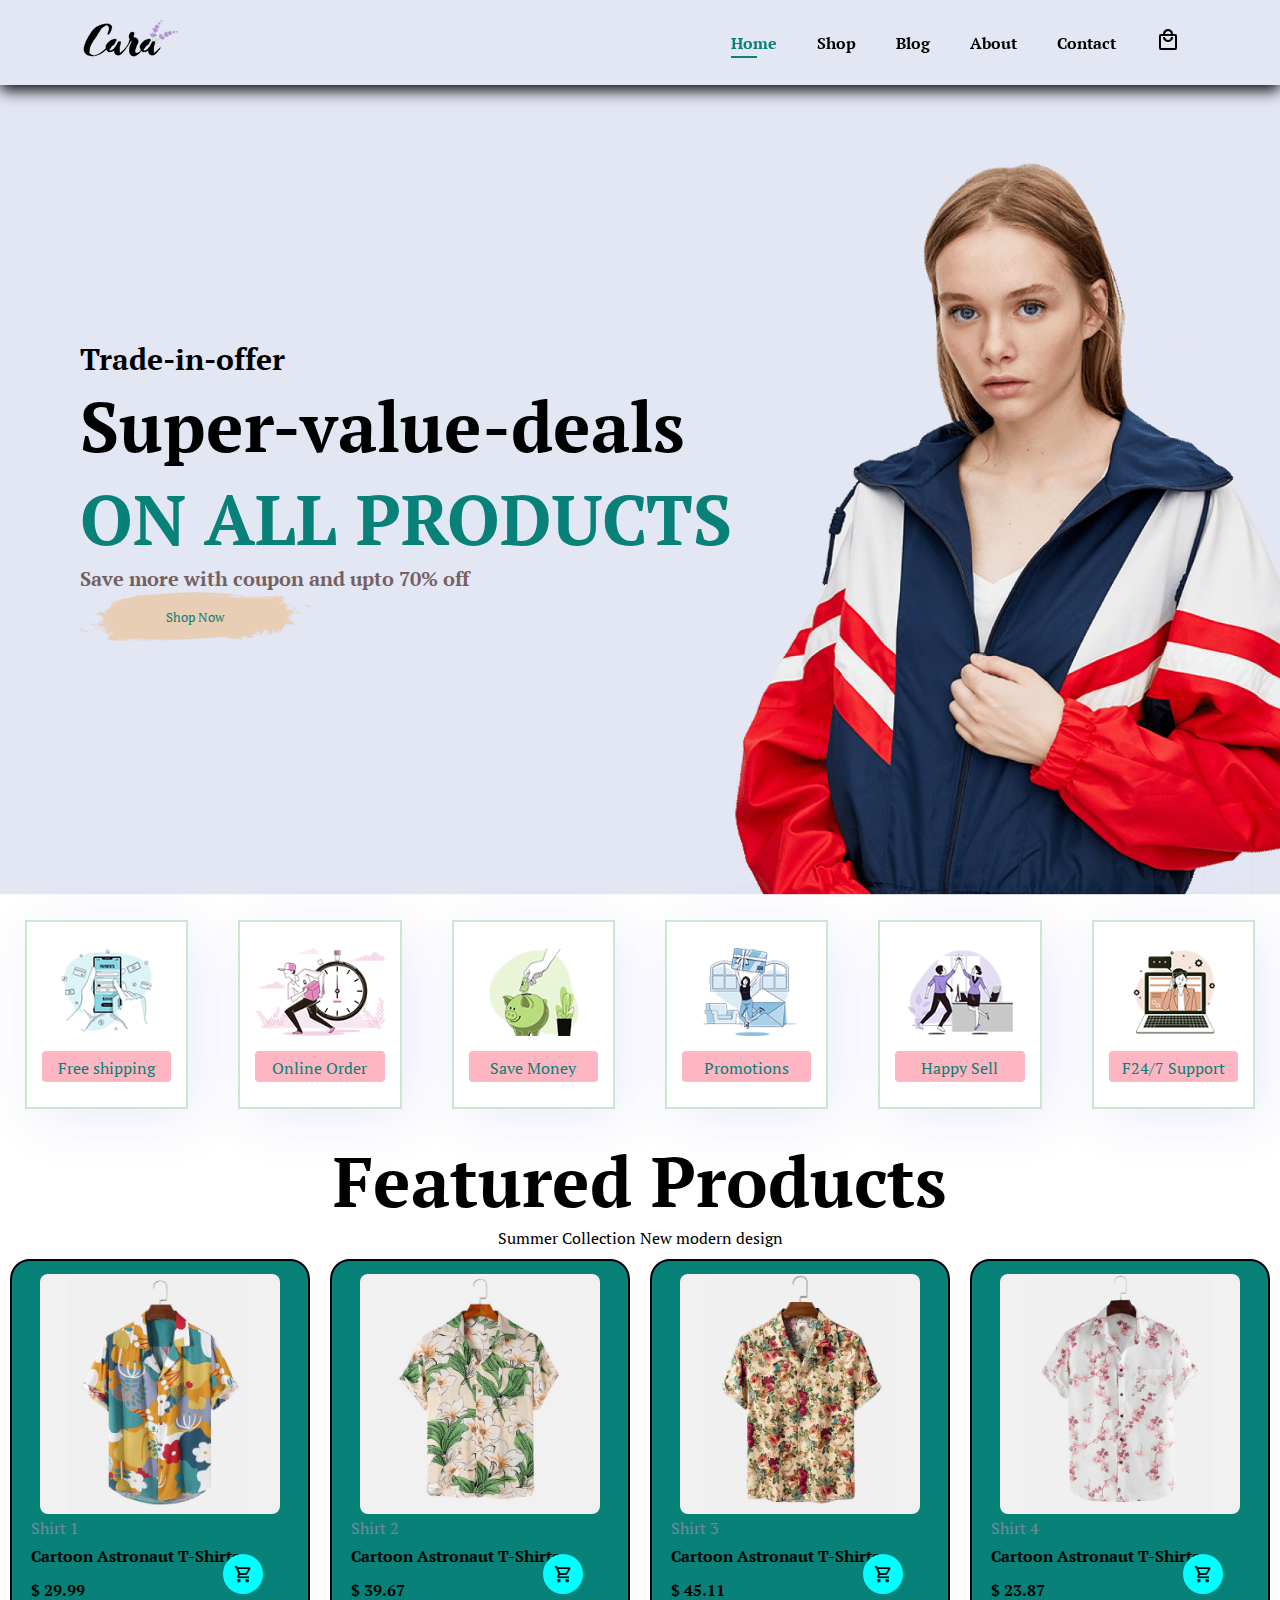
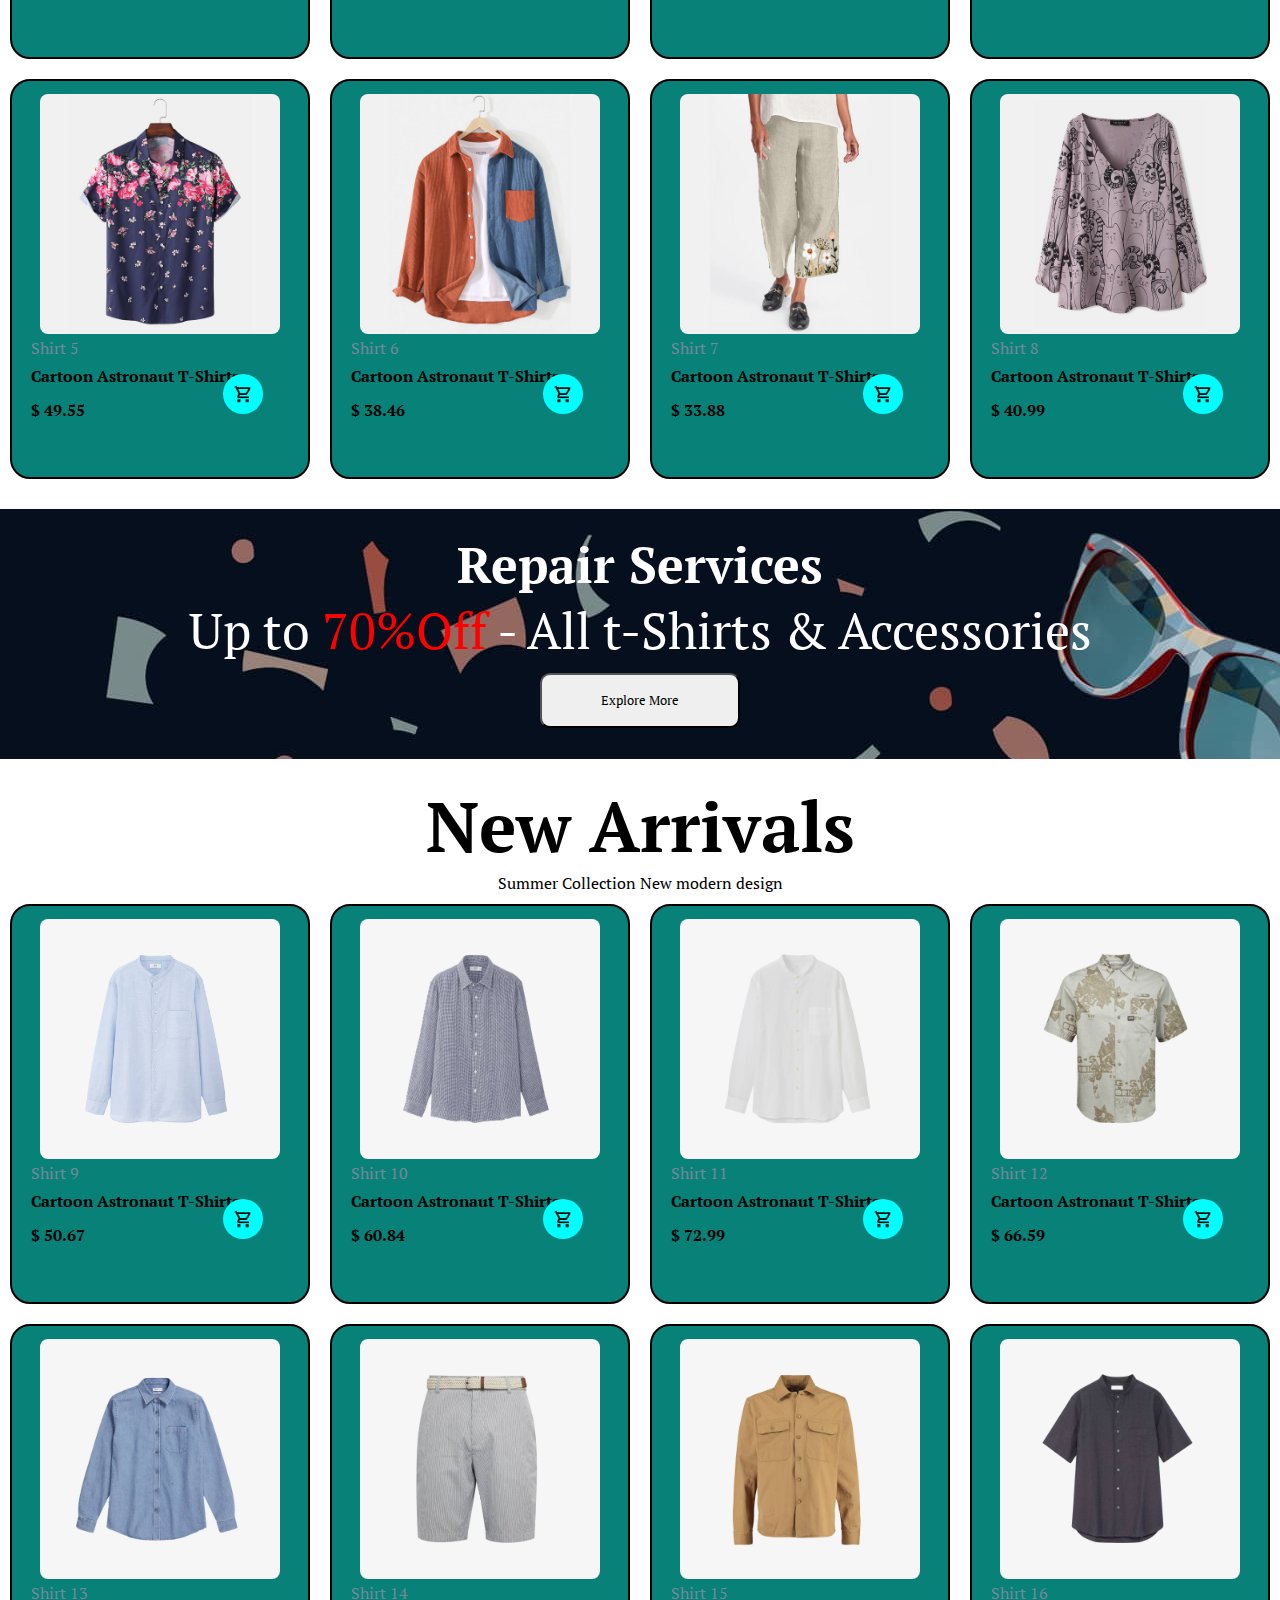
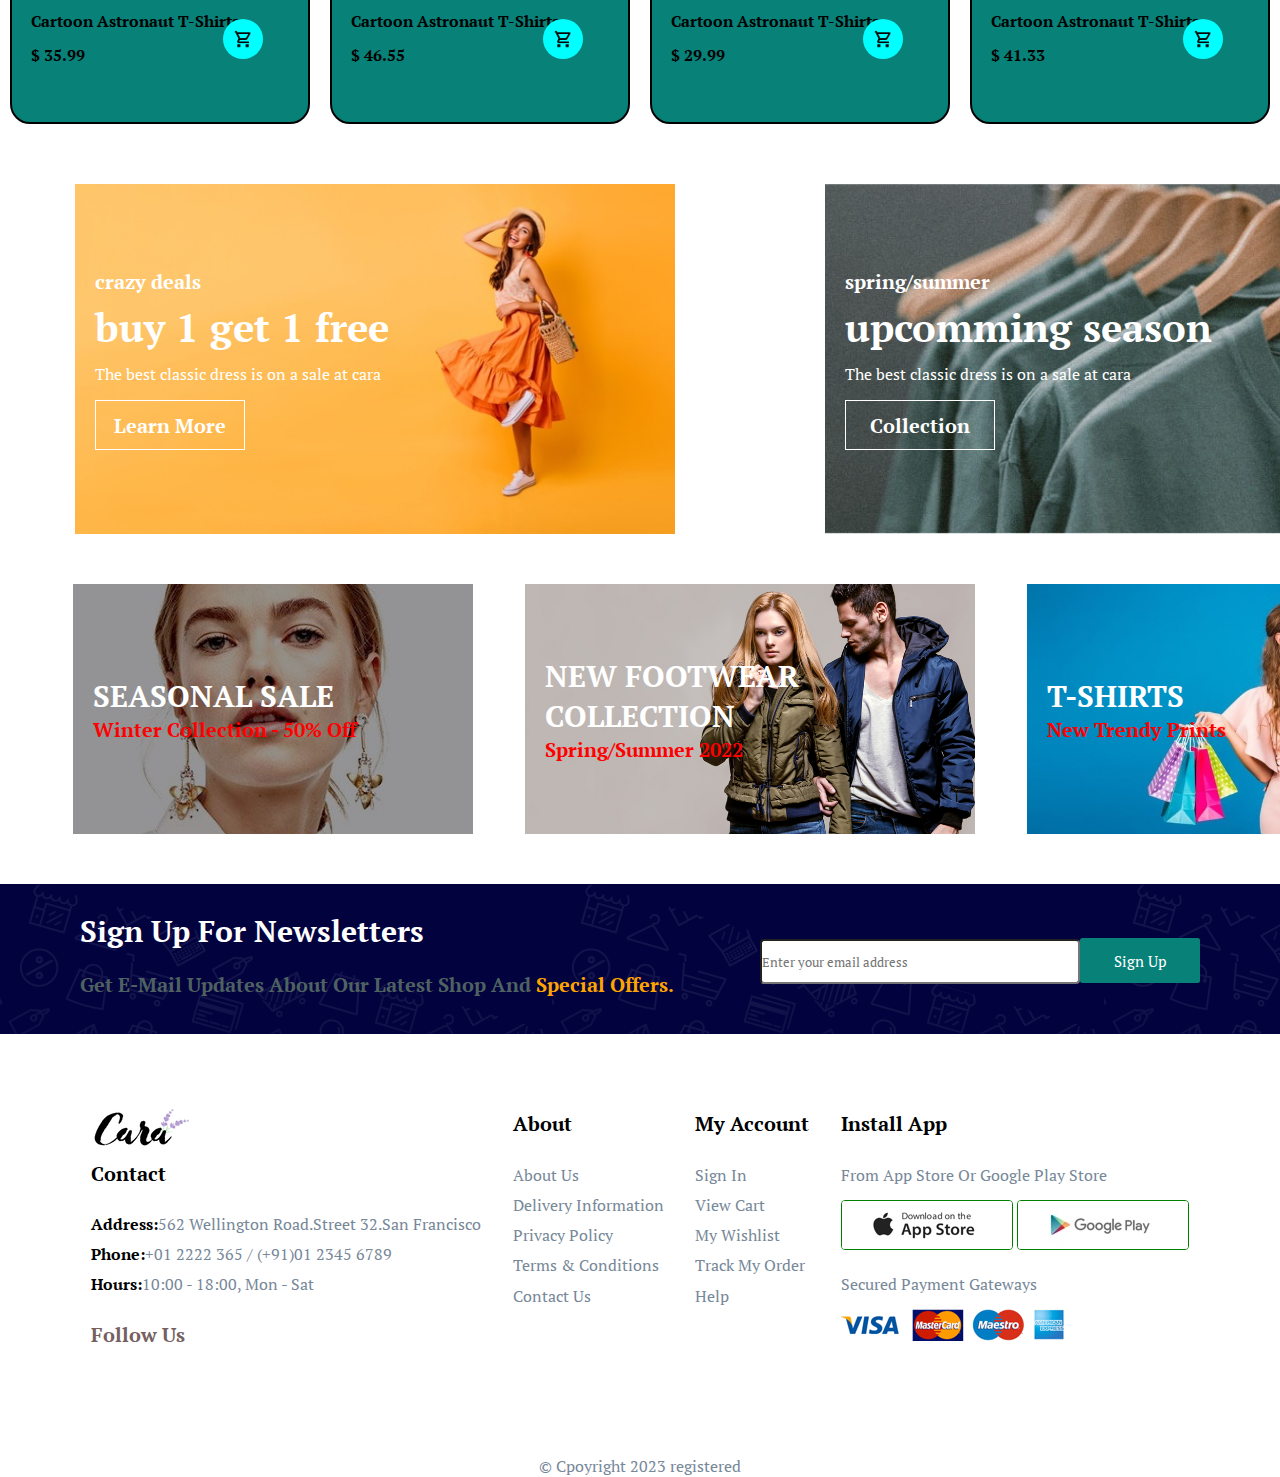
==== commit ebf5dcc4: "Items rendered" ====
--- a/index.html
+++ b/index.html
@@ -100,7 +100,7 @@
       <h2 class="fe-pro">Featured Products</h2>
       <p class="sum-coll">Summer Collection New modern design</p>
       <div class="container">
-        <!----------------Render Products----------------- !>
+        <!----------------Render Products----------------->
       </div>
     </section>
 
@@ -113,207 +113,8 @@
     <section id="featuredproducts">
       <h2 class="fe-pro">New Arrivals</h2>
       <p class="sum-coll">Summer Collection New modern design</p>
-      <div class="container">
-        <div class="pro-container">
-          <img src="img/products/n1.jpg" alt="" />
-          <div class="lower">
-            <div class="des">
-              <span>adidas</span>
-              <p>Cartoon Astronaut T-Shirts</p>
-              <div class="star">
-                <i class="fas fa-star"></i>
-                <i class="fas fa-star"></i>
-                <i class="fas fa-star"></i>
-                <i class="fas fa-star"></i>
-                <i class="fas fa-star"></i>
-              </div>
-              <p class="price">$78</p>
-            </div>
-            <div class="cart">
-              <a href="cart.html">
-                <img
-                  src="img/shopping_cart_FILL0_wght400_GRAD0_opsz24.png"
-                  alt=""
-                />
-              </a>
-            </div>
-          </div>
-        </div>
-        <div class="pro-container">
-          <img src="img/products/n2.jpg" alt="" />
-          <div class="lower">
-            <div class="des">
-              <span>adidas</span>
-              <p>Cartoon Astronaut T-Shirts</p>
-              <div class="star">
-                <i class="fas fa-star"></i>
-                <i class="fas fa-star"></i>
-                <i class="fas fa-star"></i>
-                <i class="fas fa-star"></i>
-                <i class="fas fa-star"></i>
-              </div>
-              <p class="price">$78</p>
-            </div>
-            <div class="cart">
-              <a href="cart.html">
-                <img
-                  src="img/shopping_cart_FILL0_wght400_GRAD0_opsz24.png"
-                  alt=""
-                />
-              </a>
-            </div>
-          </div>
-        </div>
-        <div class="pro-container">
-          <img src="img/products/n3.jpg" alt="" />
-          <div class="lower">
-            <div class="des">
-              <span>adidas</span>
-              <p>Cartoon Astronaut T-Shirts</p>
-              <div class="star">
-                <i class="fas fa-star"></i>
-                <i class="fas fa-star"></i>
-                <i class="fas fa-star"></i>
-                <i class="fas fa-star"></i>
-                <i class="fas fa-star"></i>
-              </div>
-              <p class="price">$78</p>
-            </div>
-            <div class="cart">
-              <a href="cart.html">
-                <img
-                  src="img/shopping_cart_FILL0_wght400_GRAD0_opsz24.png"
-                  alt=""
-                />
-              </a>
-            </div>
-          </div>
-        </div>
-        <div class="pro-container">
-          <img src="img/products/n4.jpg" alt="" />
-          <div class="lower">
-            <div class="des">
-              <span>adidas</span>
-              <p>Cartoon Astronaut T-Shirts</p>
-              <div class="star">
-                <i class="fas fa-star"></i>
-                <i class="fas fa-star"></i>
-                <i class="fas fa-star"></i>
-                <i class="fas fa-star"></i>
-                <i class="fas fa-star"></i>
-              </div>
-              <p class="price">$78</p>
-            </div>
-            <div class="cart">
-              <a href="cart.html">
-                <img
-                  src="img/shopping_cart_FILL0_wght400_GRAD0_opsz24.png"
-                  alt=""
-                />
-              </a>
-            </div>
-          </div>
-        </div>
-        <div class="pro-container">
-          <img src="img/products/n5.jpg" alt="" />
-          <div class="lower">
-            <div class="des">
-              <span>adidas</span>
-              <p>Cartoon Astronaut T-Shirts</p>
-              <div class="star">
-                <i class="fas fa-star"></i>
-                <i class="fas fa-star"></i>
-                <i class="fas fa-star"></i>
-                <i class="fas fa-star"></i>
-                <i class="fas fa-star"></i>
-              </div>
-              <p class="price">$78</p>
-            </div>
-            <div class="cart">
-              <a href="cart.html">
-                <img
-                  src="img/shopping_cart_FILL0_wght400_GRAD0_opsz24.png"
-                  alt=""
-                />
-              </a>
-            </div>
-          </div>
-        </div>
-        <div class="pro-container">
-          <img src="img/products/n6.jpg" alt="" />
-          <div class="lower">
-            <div class="des">
-              <span>adidas</span>
-              <p>Cartoon Astronaut T-Shirts</p>
-              <div class="star">
-                <i class="fas fa-star"></i>
-                <i class="fas fa-star"></i>
-                <i class="fas fa-star"></i>
-                <i class="fas fa-star"></i>
-                <i class="fas fa-star"></i>
-              </div>
-              <p class="price">$78</p>
-            </div>
-            <div class="cart">
-              <a href="cart.html">
-                <img
-                  src="img/shopping_cart_FILL0_wght400_GRAD0_opsz24.png"
-                  alt=""
-                />
-              </a>
-            </div>
-          </div>
-        </div>
-        <div class="pro-container">
-          <img src="img/products/n7.jpg" alt="" />
-          <div class="lower">
-            <div class="des">
-              <span>adidas</span>
-              <p>Cartoon Astronaut T-Shirts</p>
-              <div class="star">
-                <i class="fas fa-star"></i>
-                <i class="fas fa-star"></i>
-                <i class="fas fa-star"></i>
-                <i class="fas fa-star"></i>
-                <i class="fas fa-star"></i>
-              </div>
-              <p class="price">$78</p>
-            </div>
-            <div class="cart">
-              <a href="cart.html">
-                <img
-                  src="img/shopping_cart_FILL0_wght400_GRAD0_opsz24.png"
-                  alt=""
-                />
-              </a>
-            </div>
-          </div>
-        </div>
-        <div class="pro-container">
-          <img src="img/products/n8.jpg" alt="" />
-          <div class="lower">
-            <div class="des">
-              <span>adidas</span>
-              <p>Cartoon Astronaut T-Shirts</p>
-              <div class="star">
-                <i class="fas fa-star"></i>
-                <i class="fas fa-star"></i>
-                <i class="fas fa-star"></i>
-                <i class="fas fa-star"></i>
-                <i class="fas fa-star"></i>
-              </div>
-              <p class="price">$78</p>
-            </div>
-            <div class="cart">
-              <a href="cart.html">
-                <img
-                  src="img/shopping_cart_FILL0_wght400_GRAD0_opsz24.png"
-                  alt=""
-                />
-              </a>
-            </div>
-          </div>
-        </div>
+      <div  id ="new-container" class="container">
+        <!----------------- Render Extra Products -------------->
       </div>
     </section>
 
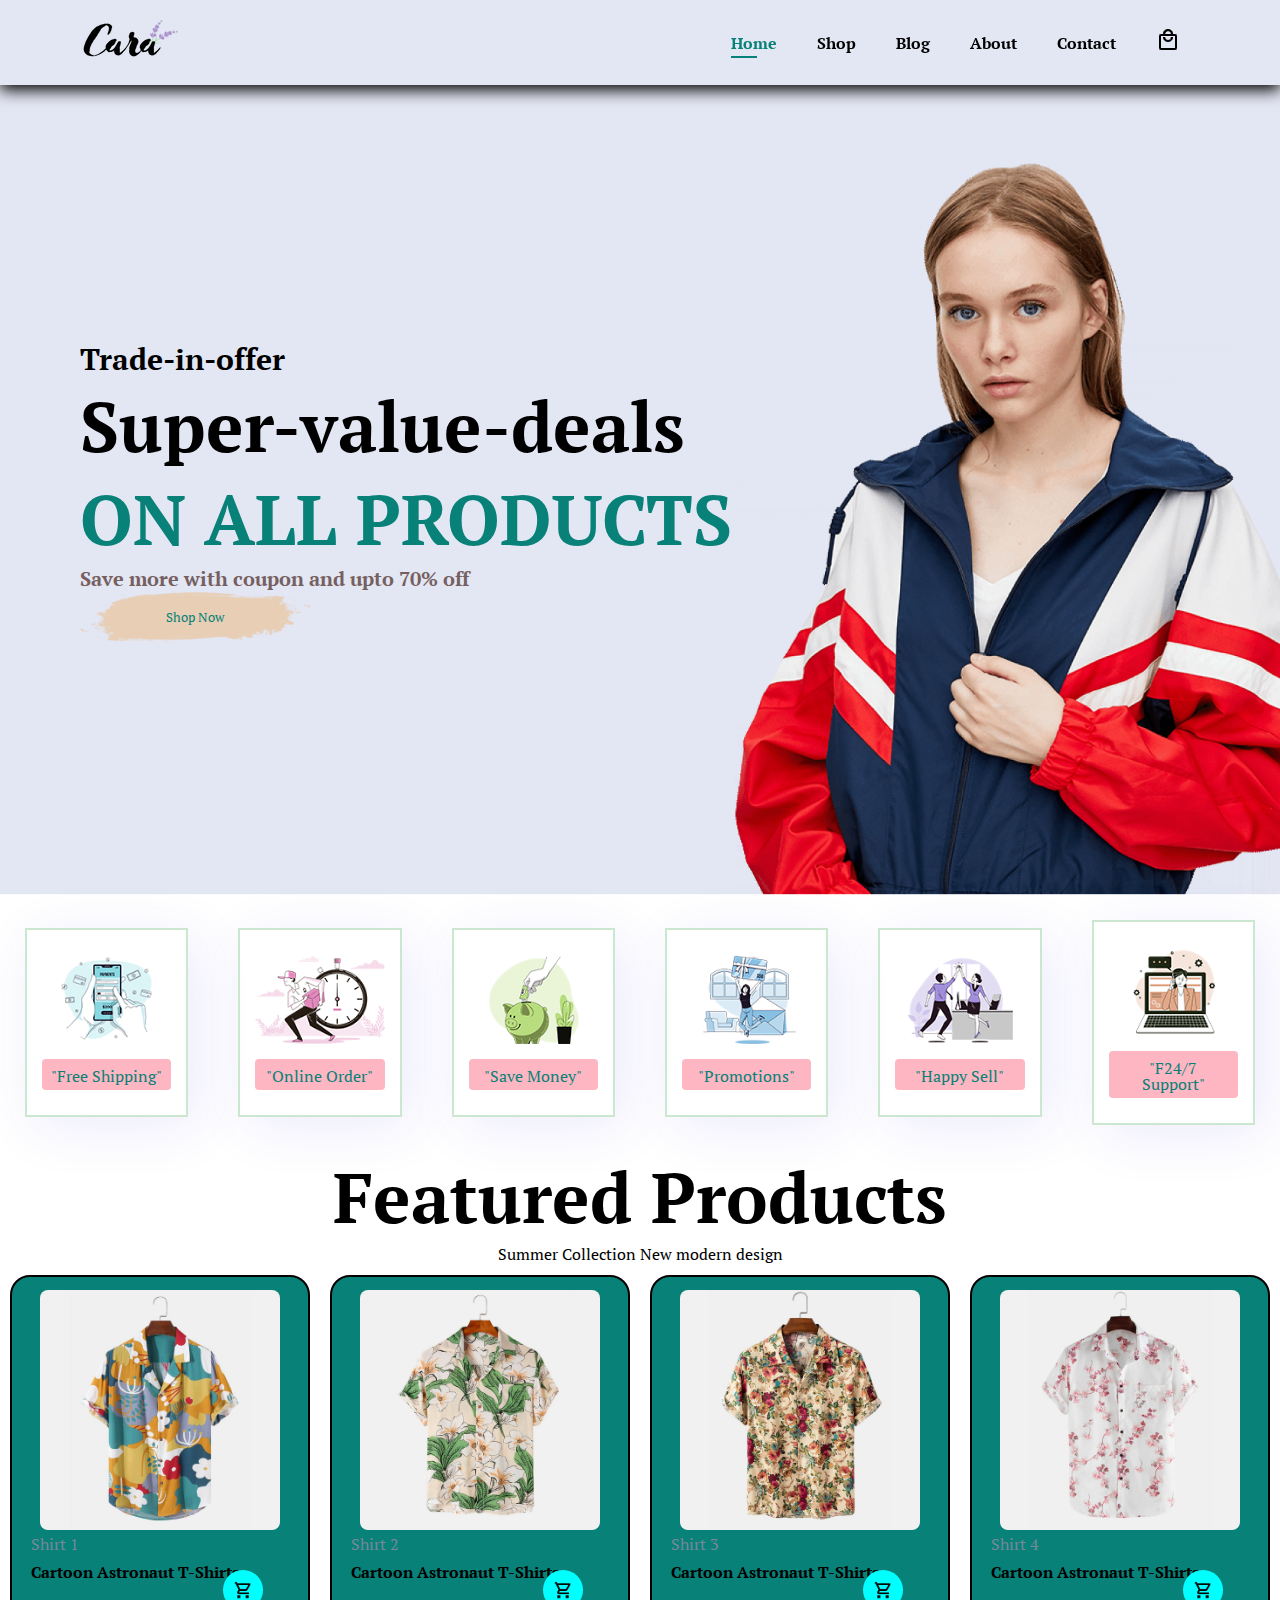
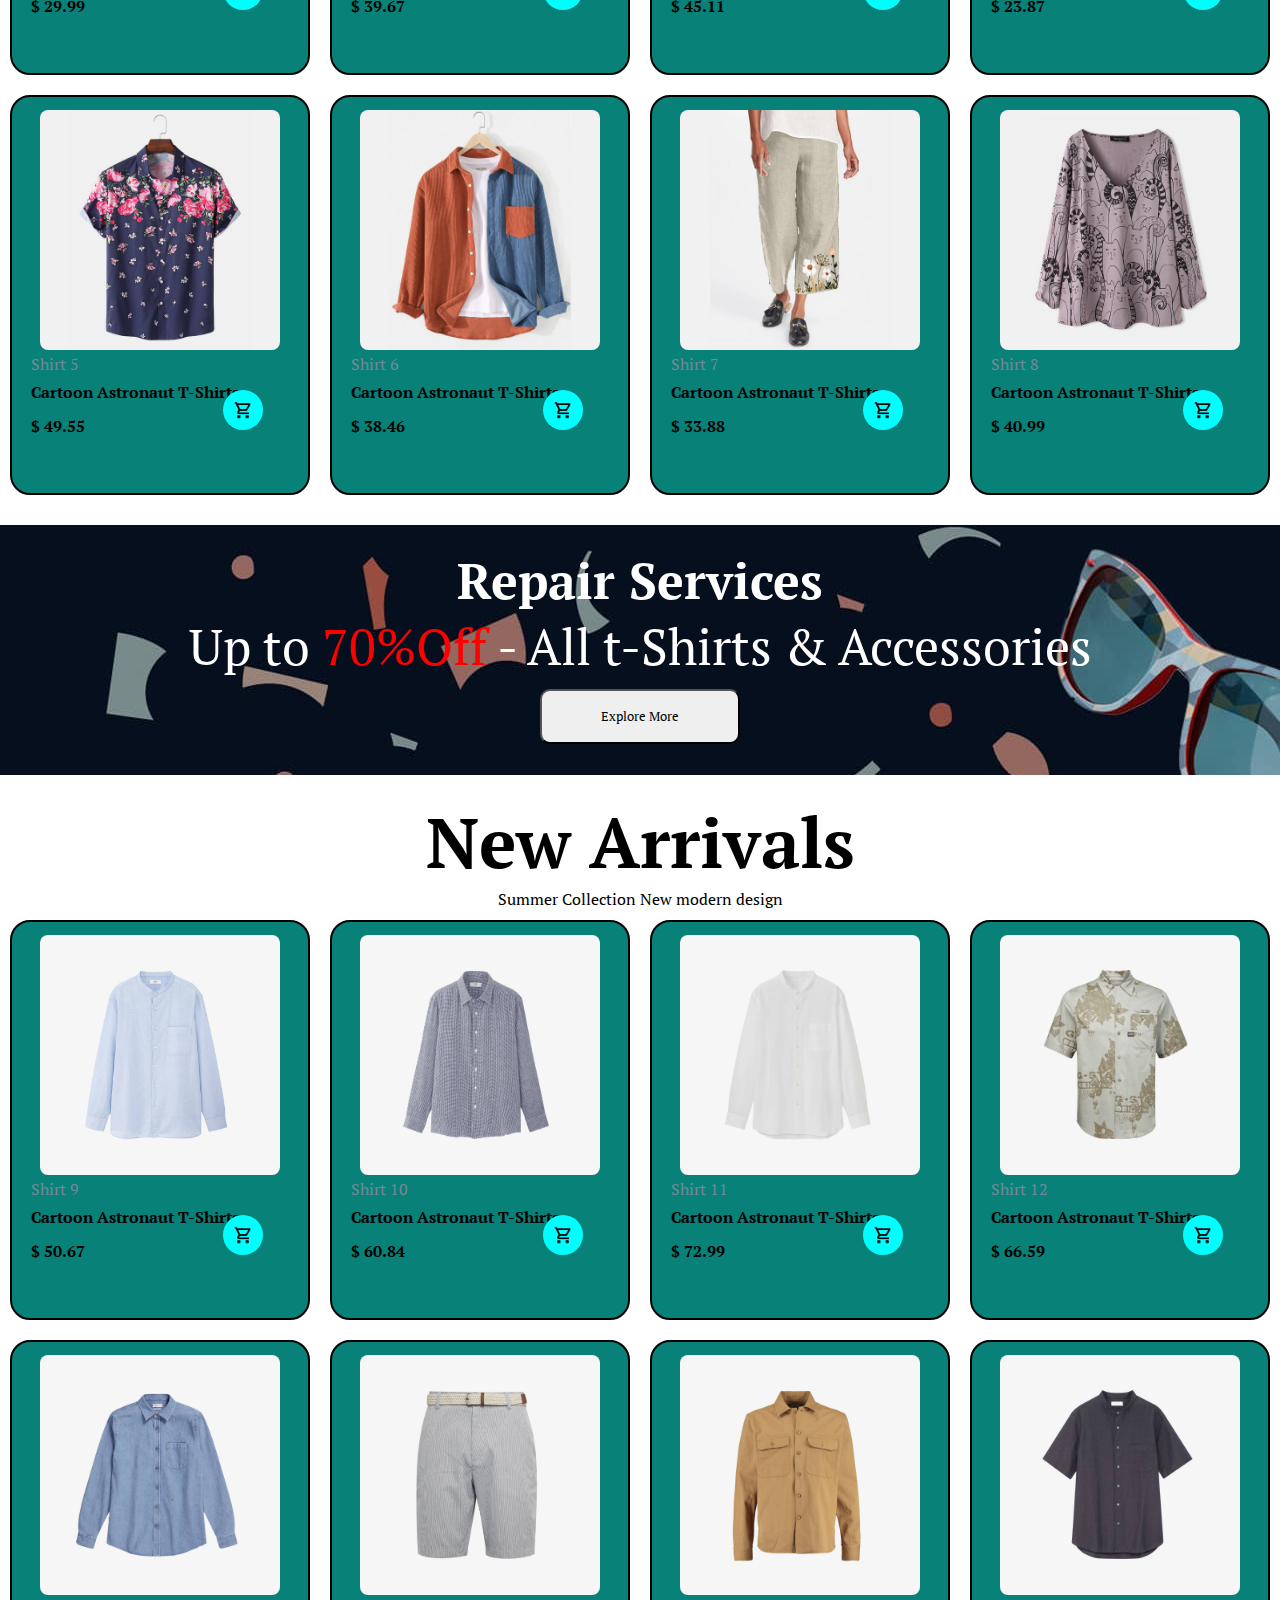
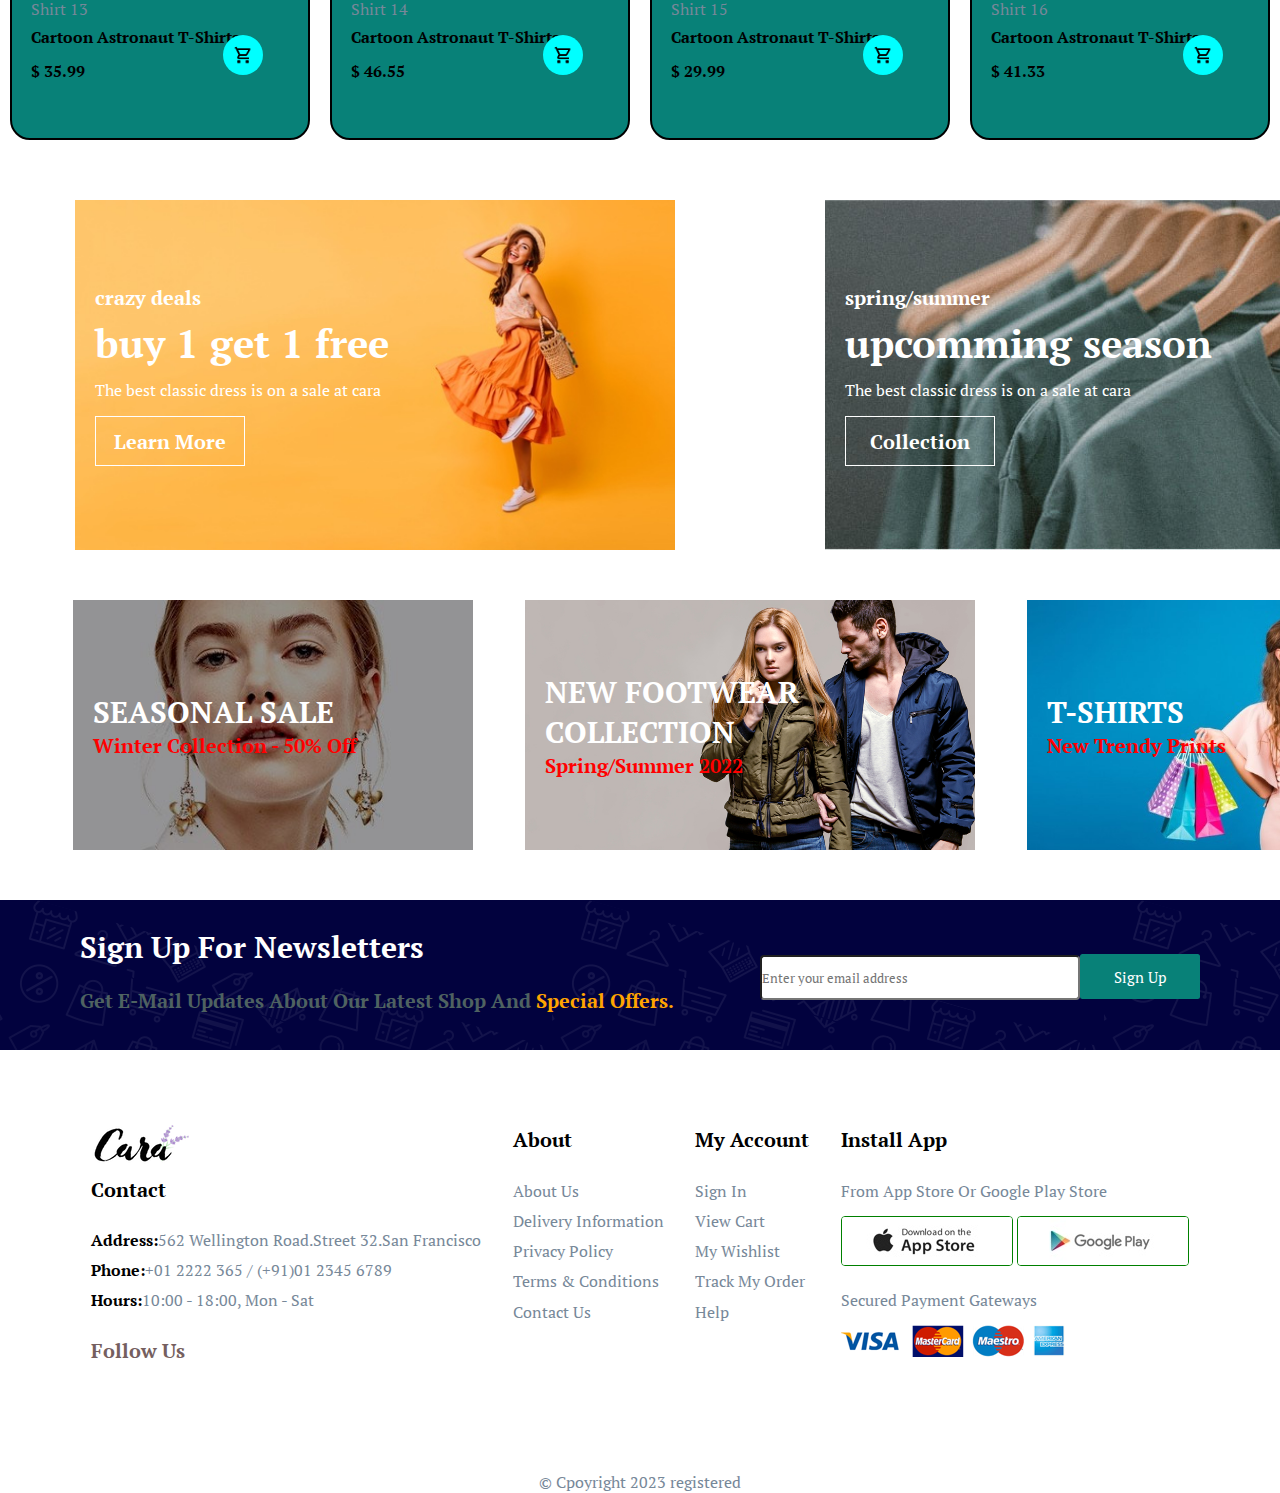
==== commit 9eb7f4e8: "DOM" ====
--- a/index.html
+++ b/index.html
@@ -70,30 +70,7 @@
     </section>
 
     <section id="feature">
-      <div class="fe-box">
-        <img src="img/features/f1.png" alt="" />
-        <p>Free shipping</p>
-      </div>
-      <div class="fe-box">
-        <img src="img/features/f2.png" alt="" />
-        <p>Online Order</p>
-      </div>
-      <div class="fe-box">
-        <img src="img/features/f3.png" alt="" />
-        <p>Save Money</p>
-      </div>
-      <div class="fe-box">
-        <img src="img/features/f4.png" alt="" />
-        <p>Promotions</p>
-      </div>
-      <div class="fe-box">
-        <img src="img/features/f5.png" alt="" />
-        <p>Happy Sell</p>
-      </div>
-      <div class="fe-box">
-        <img src="img/features/f6.png" alt="" />
-        <p>F24/7 Support</p>
-      </div>
+      <!----------- Render Features ------------->
     </section>
 
     <section id="featuredproducts">
